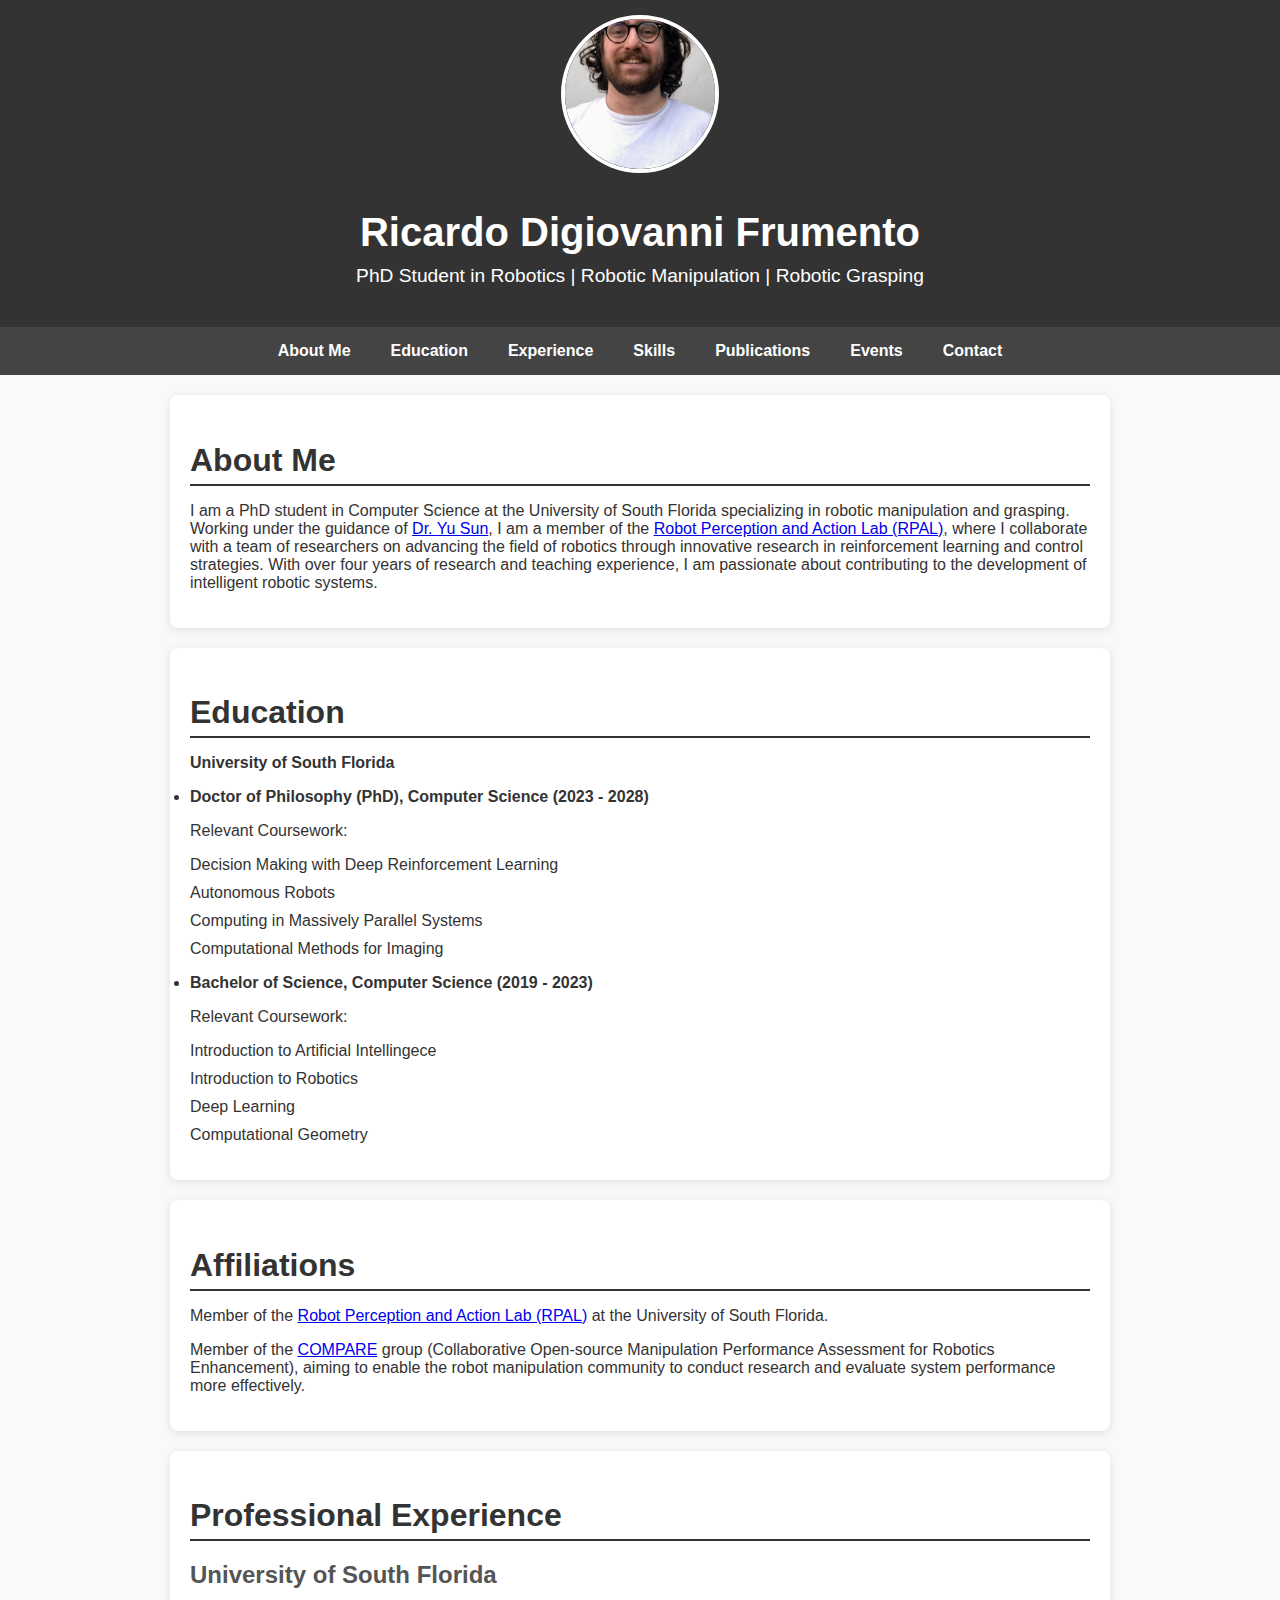
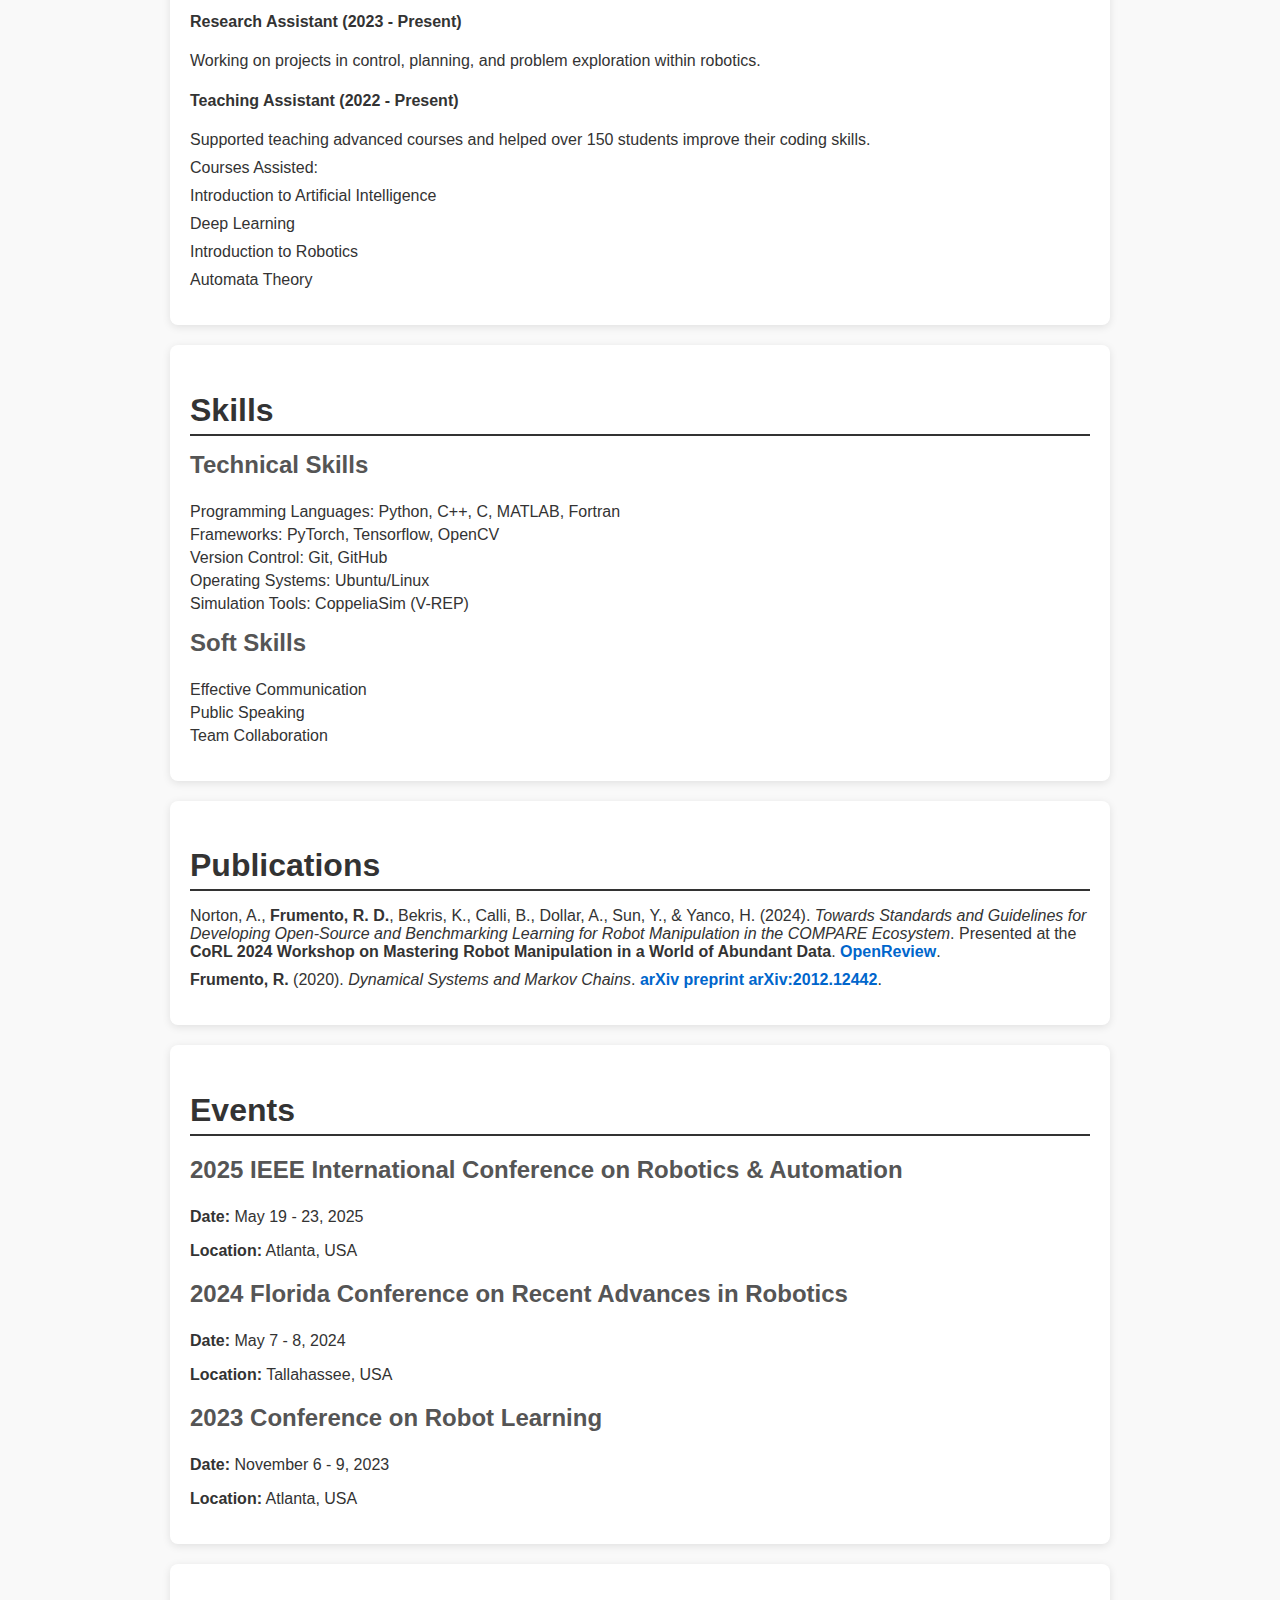
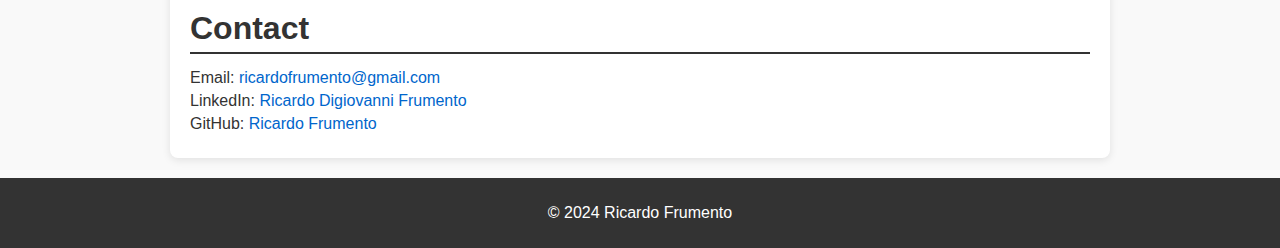
==== index.html @ fdd91072 "Update index.html" ====
<!DOCTYPE html>
<html lang="en">
<head>
    <meta charset="UTF-8">
    <meta name="viewport" content="width=device-width, initial-scale=1.0">
    <meta name="description" content="Ricardo Frumento - Robotics Researcher specializing in robotic manipulation and grasping">
    <meta name="keywords" content="Robotic Manipulation, Robotic Grasping, Reinforcement Learning, Robotics Research, Ricardo Frumento">
    <title>Ricardo Frumento</title>
    <link rel="stylesheet" href="styles.css">
</head>
<body>
    <header>
        <img src="headshot.jpeg" alt="Ricardo Frumento" class="headshot">
        <h1>Ricardo Digiovanni Frumento</h1>
        <p>PhD Student in Robotics | Robotic Manipulation | Robotic Grasping</p>
    </header>

    <nav>
        <ul>
            <li><a href="#bio">About Me</a></li>
            <li><a href="#education">Education</a></li>
            <li><a href="#experience">Experience</a></li>
            <li><a href="#skills">Skills</a></li>
            <li><a href="#publications">Publications</a></li>
            <li><a href="#events">Events</a></li>
            <li><a href="#contact">Contact</a></li>
        </ul>
    </nav>

    <section id="bio">
        <h2>About Me</h2>
        <p>
            I am a PhD student in Computer Science at the University of South Florida specializing in robotic manipulation and grasping. Working under the guidance of <a href="https://www.cse.usf.edu/~yusun/" target="_blank">Dr. Yu Sun</a>, I am a member of the <a href="https://rpal.cse.usf.edu/" target="_blank">Robot Perception and Action Lab (RPAL)</a>, where I collaborate with a team of researchers on advancing the field of robotics through innovative research in reinforcement learning and control strategies. With over four years of research and teaching experience, I am passionate about contributing to the development of intelligent robotic systems.
        </p>
    </section>

    <section id="education">
        <h2>Education</h2>
        <p><strong>University of South Florida</strong></p>
        
        <li><strong>Doctor of Philosophy (PhD), Computer Science (2023 - 2028)</strong></li>
        <p>Relevant Coursework:</p>
        <ul>
            <li>Decision Making with Deep Reinforcement Learning</li>
            <li>Autonomous Robots</li>
            <li>Computing in Massively Parallel Systems</li>
            <li>Computational Methods for Imaging</li>
        </ul>
        
        <li><strong>Bachelor of Science, Computer Science (2019 - 2023)</strong></li>
        <p>Relevant Coursework:</p>
        <ul>
            <li>Introduction to Artificial Intellingece</li>
            <li>Introduction to Robotics</li>
            <li>Deep Learning</li>
            <li>Computational Geometry</li>
        </ul>
    </section>
    
    <section id="affiliations">
        <h2>Affiliations</h2>
        <p>Member of the <a href="https://rpal.cse.usf.edu/" target="_blank">Robot Perception and Action Lab (RPAL)</a> at the University of South Florida.</p>
        <p>Member of the <a href="https://www.robot-manipulation.org/" target="_blank">COMPARE</a> group (Collaborative Open-source Manipulation Performance Assessment for Robotics Enhancement), aiming to enable the robot manipulation community to conduct research and evaluate system performance more effectively.</p>
    </section>

    <section id="experience">
        <h2>Professional Experience</h2>
        <h3>University of South Florida</h3>
    
        <h4>Research Assistant (2023 - Present)</h4>
        <ul>
            <li>Working on projects in control, planning, and problem exploration within robotics.</li>
        </ul>
    
        <h4>Teaching Assistant (2022 - Present)</h4>
        <ul>
            <li>Supported teaching advanced courses and helped over 150 students improve their coding skills.</li>
            <li>Courses Assisted:</li>
            <ul>
                <li>Introduction to Artificial Intelligence</li>
                <li>Deep Learning</li>
                <li>Introduction to Robotics</li>
                <li>Automata Theory</li>
            </ul>
        </ul>
    </section>


    <section id="skills">
        <h2>Skills</h2>
        <h3>Technical Skills</h3>
        <ul>
            <li>Programming Languages: Python, C++, C, MATLAB, Fortran</li>
            <li>Frameworks: PyTorch, Tensorflow, OpenCV</li>
            <li>Version Control: Git, GitHub</li>
            <li>Operating Systems: Ubuntu/Linux</li>
            <li>Simulation Tools: CoppeliaSim (V-REP)</li>
            <!-- You can add more skills here -->
        </ul>
        <h3>Soft Skills</h3>
        <ul>
            <li>Effective Communication</li>
            <li>Public Speaking</li>
            <li>Team Collaboration</li>
            <!-- You can add more soft skills here -->
        </ul>
    </section>

    <section id="publications">
        <h2>Publications</h2>
        <ul>
            <li>
                Norton, A., <strong>Frumento, R. D.</strong>, Bekris, K., Calli, B., Dollar, A., Sun, Y., & Yanco, H. (2024). <em>Towards Standards and Guidelines for Developing Open-Source and Benchmarking Learning for Robot Manipulation in the COMPARE Ecosystem</em>. Presented at the <strong>CoRL 2024 Workshop on Mastering Robot Manipulation in a World of Abundant Data</strong>. <a href="https://openreview.net/forum?id=eDRxok2gvr" target="_blank">OpenReview</a>.
            </li>
            <li>
                <strong>Frumento, R.</strong> (2020). <em>Dynamical Systems and Markov Chains</em>. <a href="https://arxiv.org/abs/2012.12442" target="_blank">arXiv preprint arXiv:2012.12442</a>.
            </li>
        </ul>
    </section>


    <section id="events">
        <h2>Events</h2>
        <div class="event">
            <h3>2025 IEEE International Conference on Robotics & Automation</h3>
            <p><strong>Date:</strong> May 19 - 23, 2025</p>
            <p><strong>Location:</strong> Atlanta, USA</p>
            <!-- Optional: Add a brief description or your involvement in the conference -->
            <!-- Optional: Include a link to the conference website if available -->
        </div>
        <div class="event">
            <h3>2024 Florida Conference on Recent Advances in Robotics</h3>
            <p><strong>Date:</strong> May 7 - 8, 2024</p>
            <p><strong>Location:</strong> Tallahassee, USA</p>
            <!-- Optional: Add a brief description or your involvement in the conference -->
            <!-- Optional: Include a link to the conference website if available -->
        </div>
        <div class="event">
            <h3>2023 Conference on Robot Learning</h3>
            <p><strong>Date:</strong> November 6 - 9, 2023</p>
            <p><strong>Location:</strong> Atlanta, USA</p>
            <!-- Optional: Add a brief description or your involvement in the conference -->
            <!-- Optional: Include a link to the conference website if available -->
        </div>
    </section>

    <section id="contact">
        <h2>Contact</h2>
        <p>Email: <a href="mailto:ricardofrumento@gmail.com">ricardofrumento@gmail.com</a></p>
        <p>LinkedIn: <a href="https://www.linkedin.com/in/ricardo-digiovanni-frumento-072673108">Ricardo Digiovanni Frumento</a></p>
        <p>GitHub: <a href="https://github.com/RicardoFrumento">Ricardo Frumento</a></p>
    </section>

    <footer>
        <p>&copy; 2024 Ricardo Frumento</p>
    </footer>
</body>
</html>
---- styles.css ----
/* General styles */
body {
    font-family: 'Arial', sans-serif;
    color: #333;
    margin: 0;
    padding: 0;
    background-color: #f9f9f9;
}

/* Header styles */
header {
    background-color: #333;
    color: white;
    text-align: center;
    padding: 30px 0;
    position: relative;
}

header .headshot {
    width: 150px;
    height: 150px;
    border-radius: 50%;
    object-fit: cover;
    border: 4px solid white;
    position: absolute;
    top: 15px;
    left: 50%;
    transform: translateX(-50%);
}

header h1 {
    font-size: 2.5em;
    margin: 0;
    padding-top: 180px; /* Adjusted to accommodate the headshot */
}

header p {
    font-size: 1.2em;
    margin: 10px 0;
}

/* Navigation menu styles */
nav {
    background-color: #444;
}

nav ul {
    list-style-type: none;
    margin: 0;
    padding: 0;
    display: flex;
    justify-content: center;
    flex-wrap: wrap;
}

nav ul li {
    margin: 0;
}

nav ul li a {
    display: block;
    padding: 15px 20px;
    color: white;
    text-decoration: none;
    font-weight: bold;
}

nav ul li a:hover {
    background-color: #555;
}

/* Section styles */
section {
    max-width: 900px;
    margin: 20px auto;
    padding: 20px;
    background-color: white;
    border-radius: 8px;
    box-shadow: 0 2px 8px rgba(0,0,0,0.1);
}

section h2 {
    font-size: 2em;
    color: #333;
    border-bottom: 2px solid #333;
    padding-bottom: 5px;
    margin-bottom: 15px;
}

section h3 {
    font-size: 1.5em;
    color: #555;
    margin-top: 20px;
}

ul {
    list-style-type: none;
    padding-left: 0;
}

ul li {
    margin-bottom: 10px;
}

ul li a {
    text-decoration: none;
    color: #0066cc;
    font-weight: bold;
}

ul li a:hover {
    text-decoration: underline;
}

/* Skills section styles */
#skills h3 {
    margin-top: 0;
}

#skills ul li {
    margin-bottom: 5px;
}

/* Contact section styles */
#contact p {
    margin: 5px 0;
}

#contact a {
    color: #0066cc;
    text-decoration: none;
}

#contact a:hover {
    text-decoration: underline;
}

/* Footer styles */
footer {
    text-align: center;
    padding: 10px 0;
    background-color: #333;
    color: white;
}

/* Responsive adjustments */
@media screen and (max-width: 600px) {
    nav ul {
        flex-direction: column;
    }

    header .headshot {
        width: 100px;
        height: 100px;
        top: 10px;
    }

    header h1 {
        font-size: 2em;
        padding-top: 130px;
    }

    header p {
        font-size: 1em;
    }
}
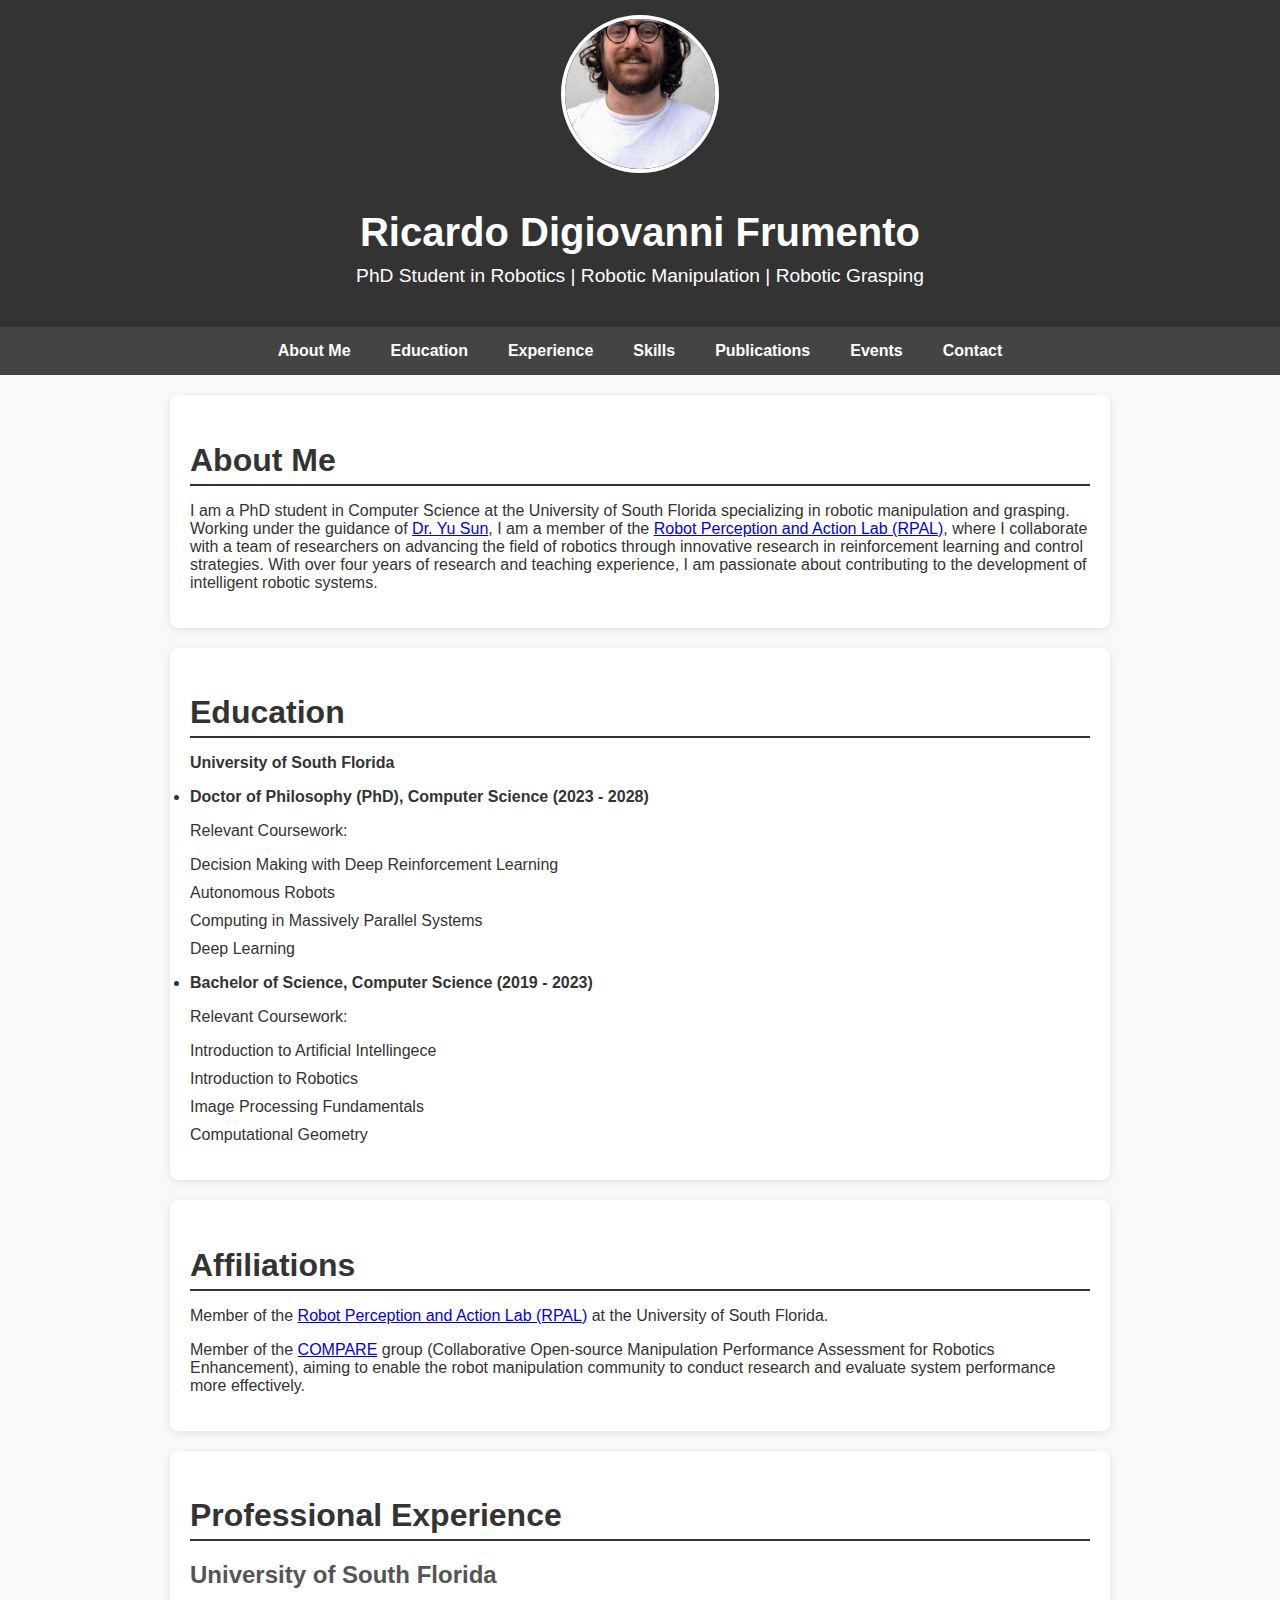
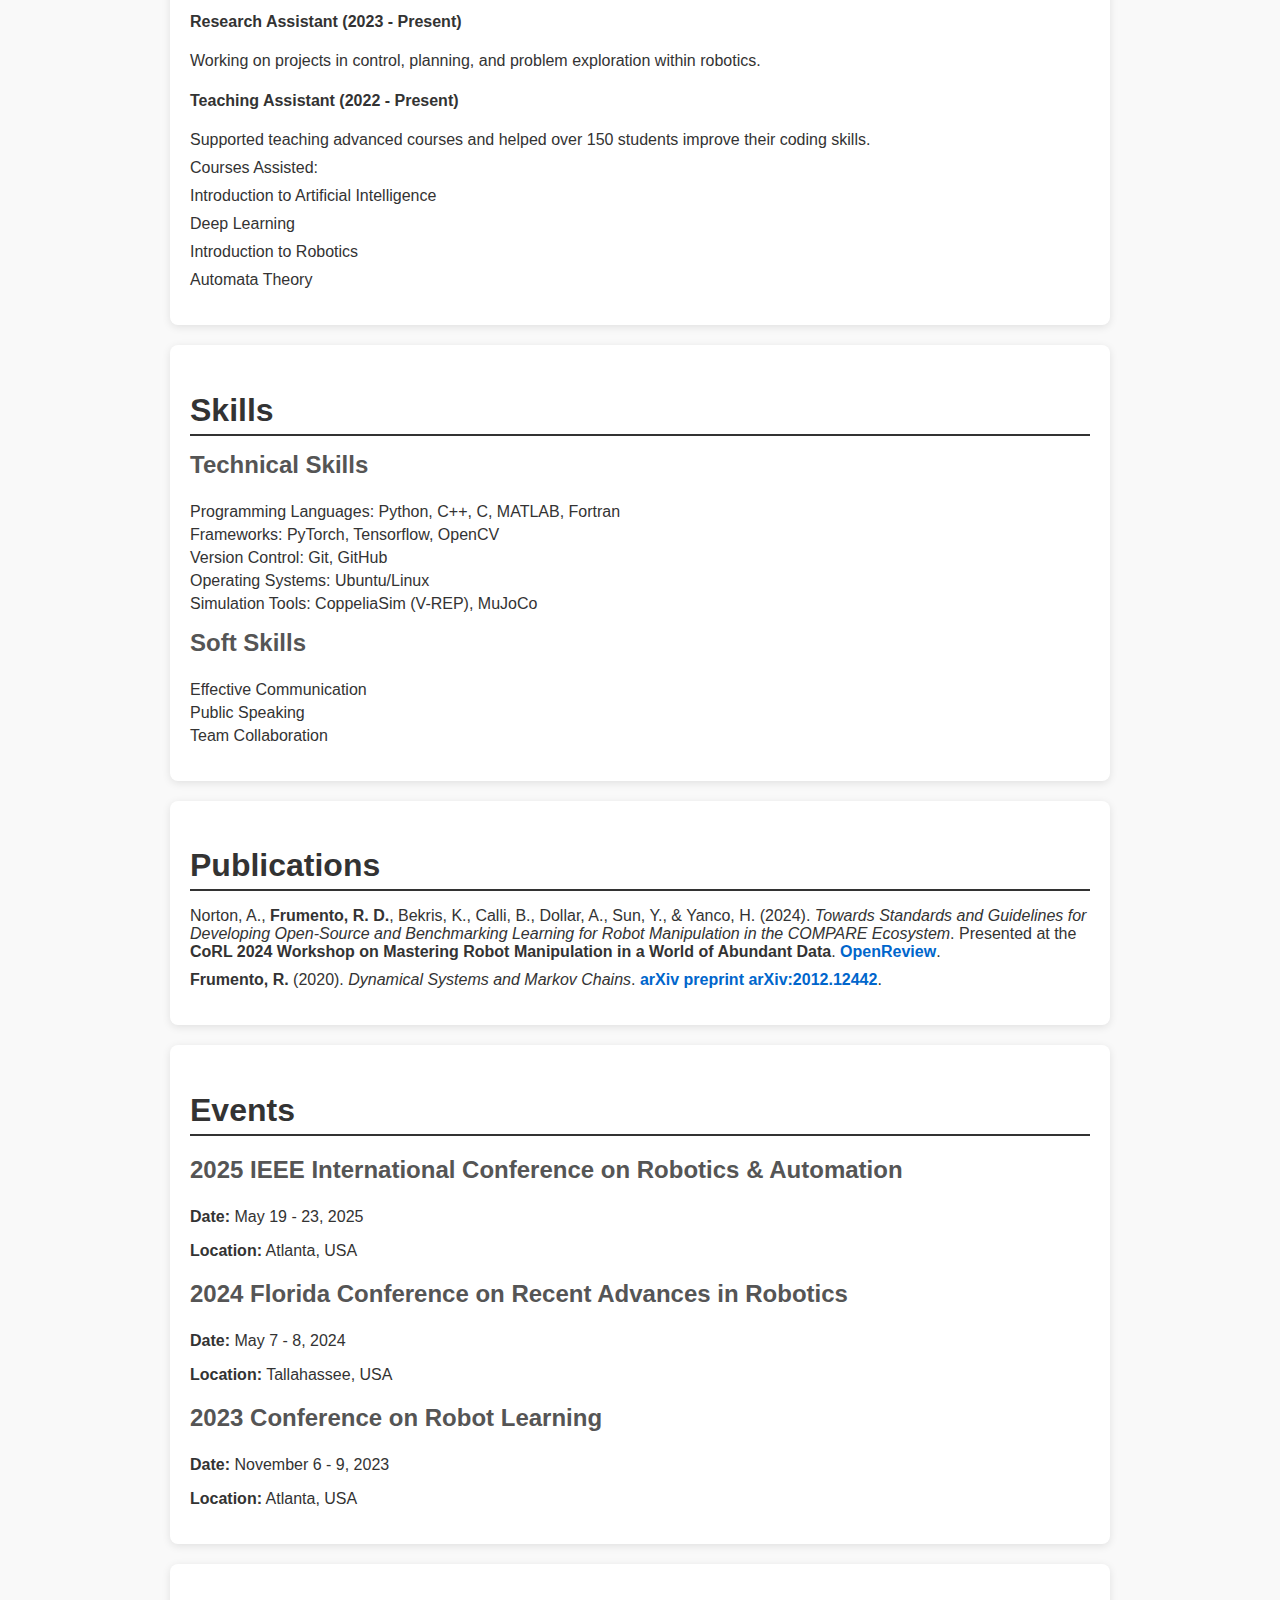
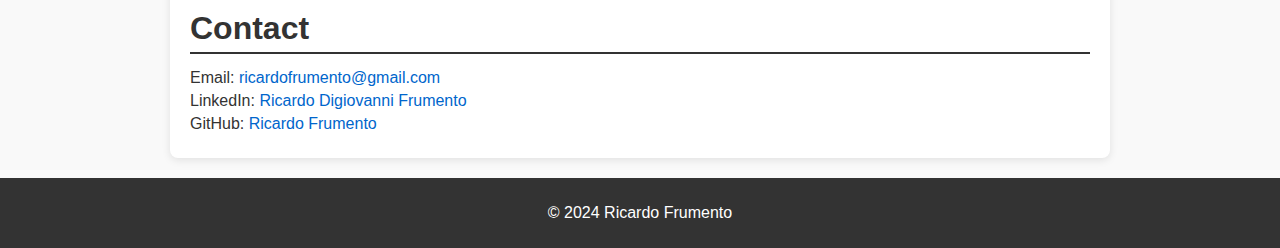
==== commit d4ca68d9: "Update index.html" ====
--- a/index.html
+++ b/index.html
@@ -44,7 +44,7 @@
             <li>Decision Making with Deep Reinforcement Learning</li>
             <li>Autonomous Robots</li>
             <li>Computing in Massively Parallel Systems</li>
-            <li>Computational Methods for Imaging</li>
+            <li>Deep Learning</li>
         </ul>
         
         <li><strong>Bachelor of Science, Computer Science (2019 - 2023)</strong></li>
@@ -52,7 +52,7 @@
         <ul>
             <li>Introduction to Artificial Intellingece</li>
             <li>Introduction to Robotics</li>
-            <li>Deep Learning</li>
+            <li>Image Processing Fundamentals</li>
             <li>Computational Geometry</li>
         </ul>
     </section>
@@ -94,7 +94,7 @@
             <li>Frameworks: PyTorch, Tensorflow, OpenCV</li>
             <li>Version Control: Git, GitHub</li>
             <li>Operating Systems: Ubuntu/Linux</li>
-            <li>Simulation Tools: CoppeliaSim (V-REP)</li>
+            <li>Simulation Tools: CoppeliaSim (V-REP), MuJoCo</li>
             <!-- You can add more skills here -->
         </ul>
         <h3>Soft Skills</h3>
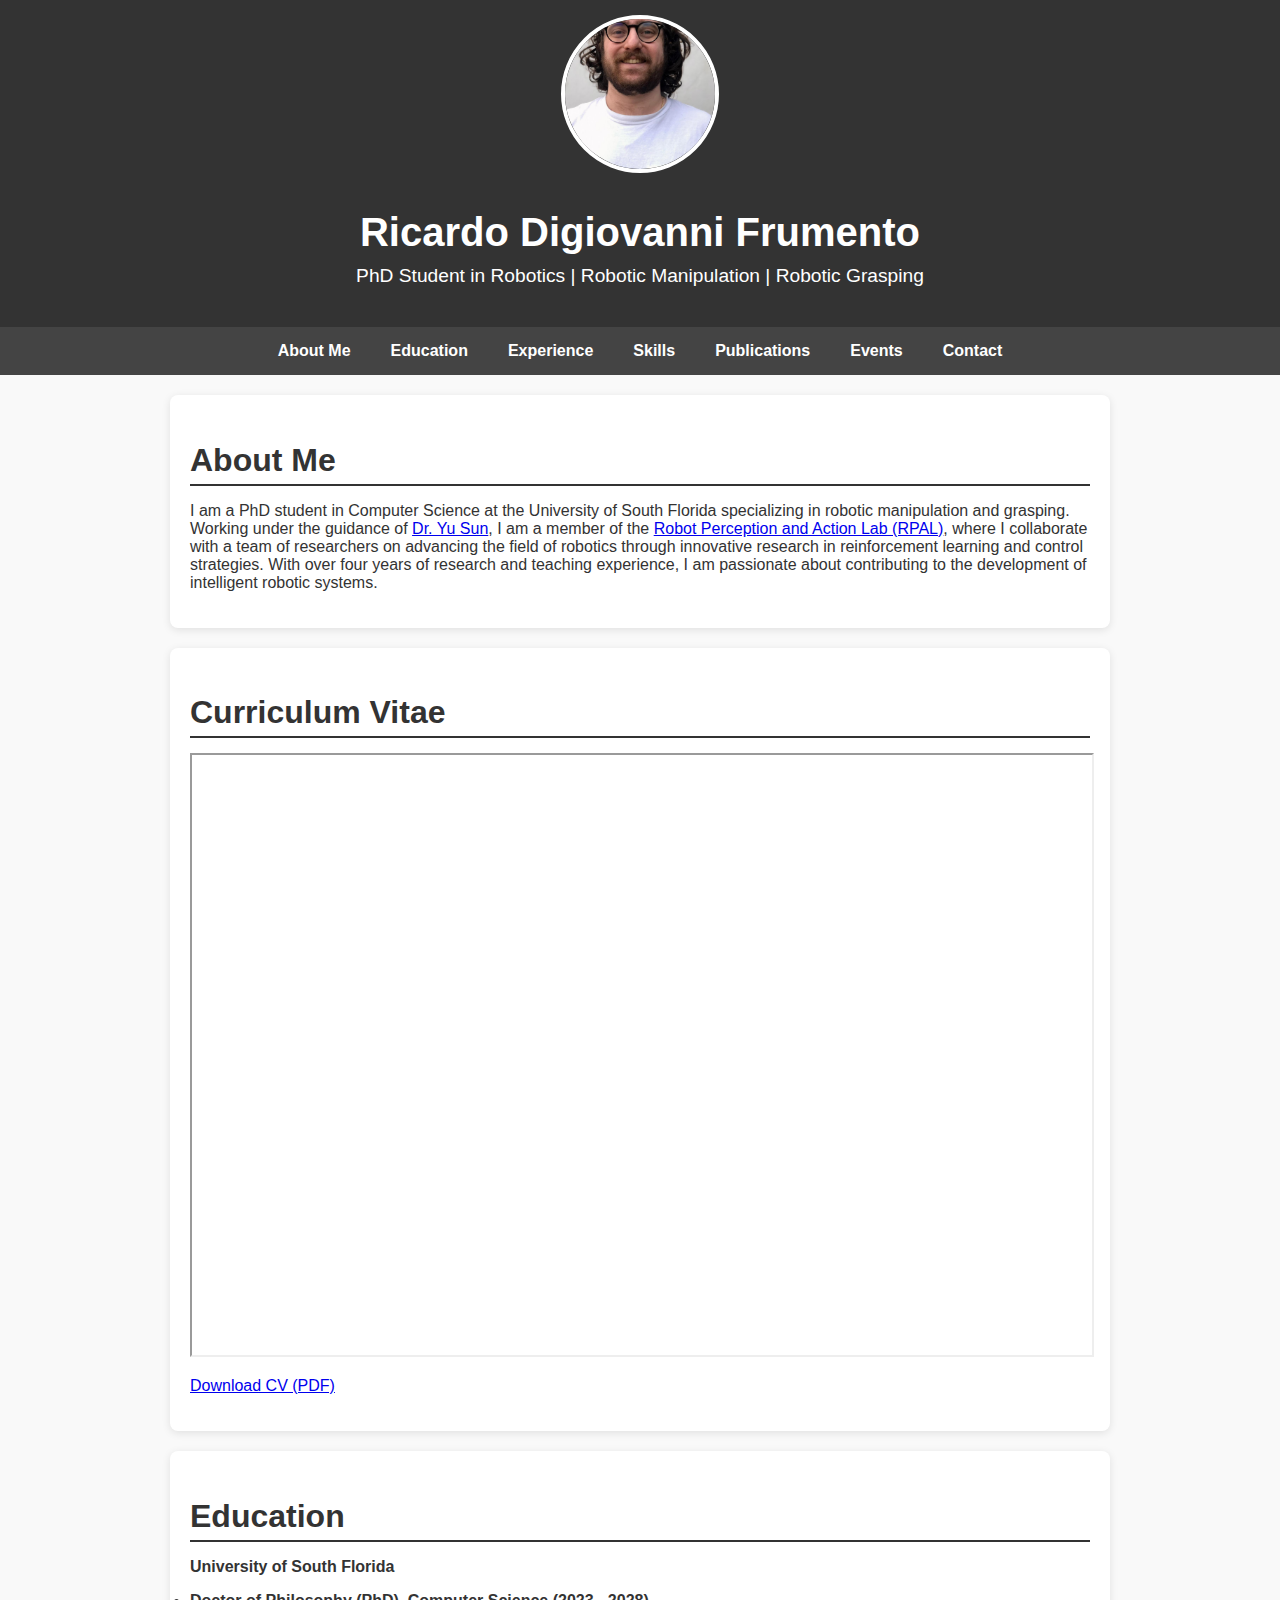
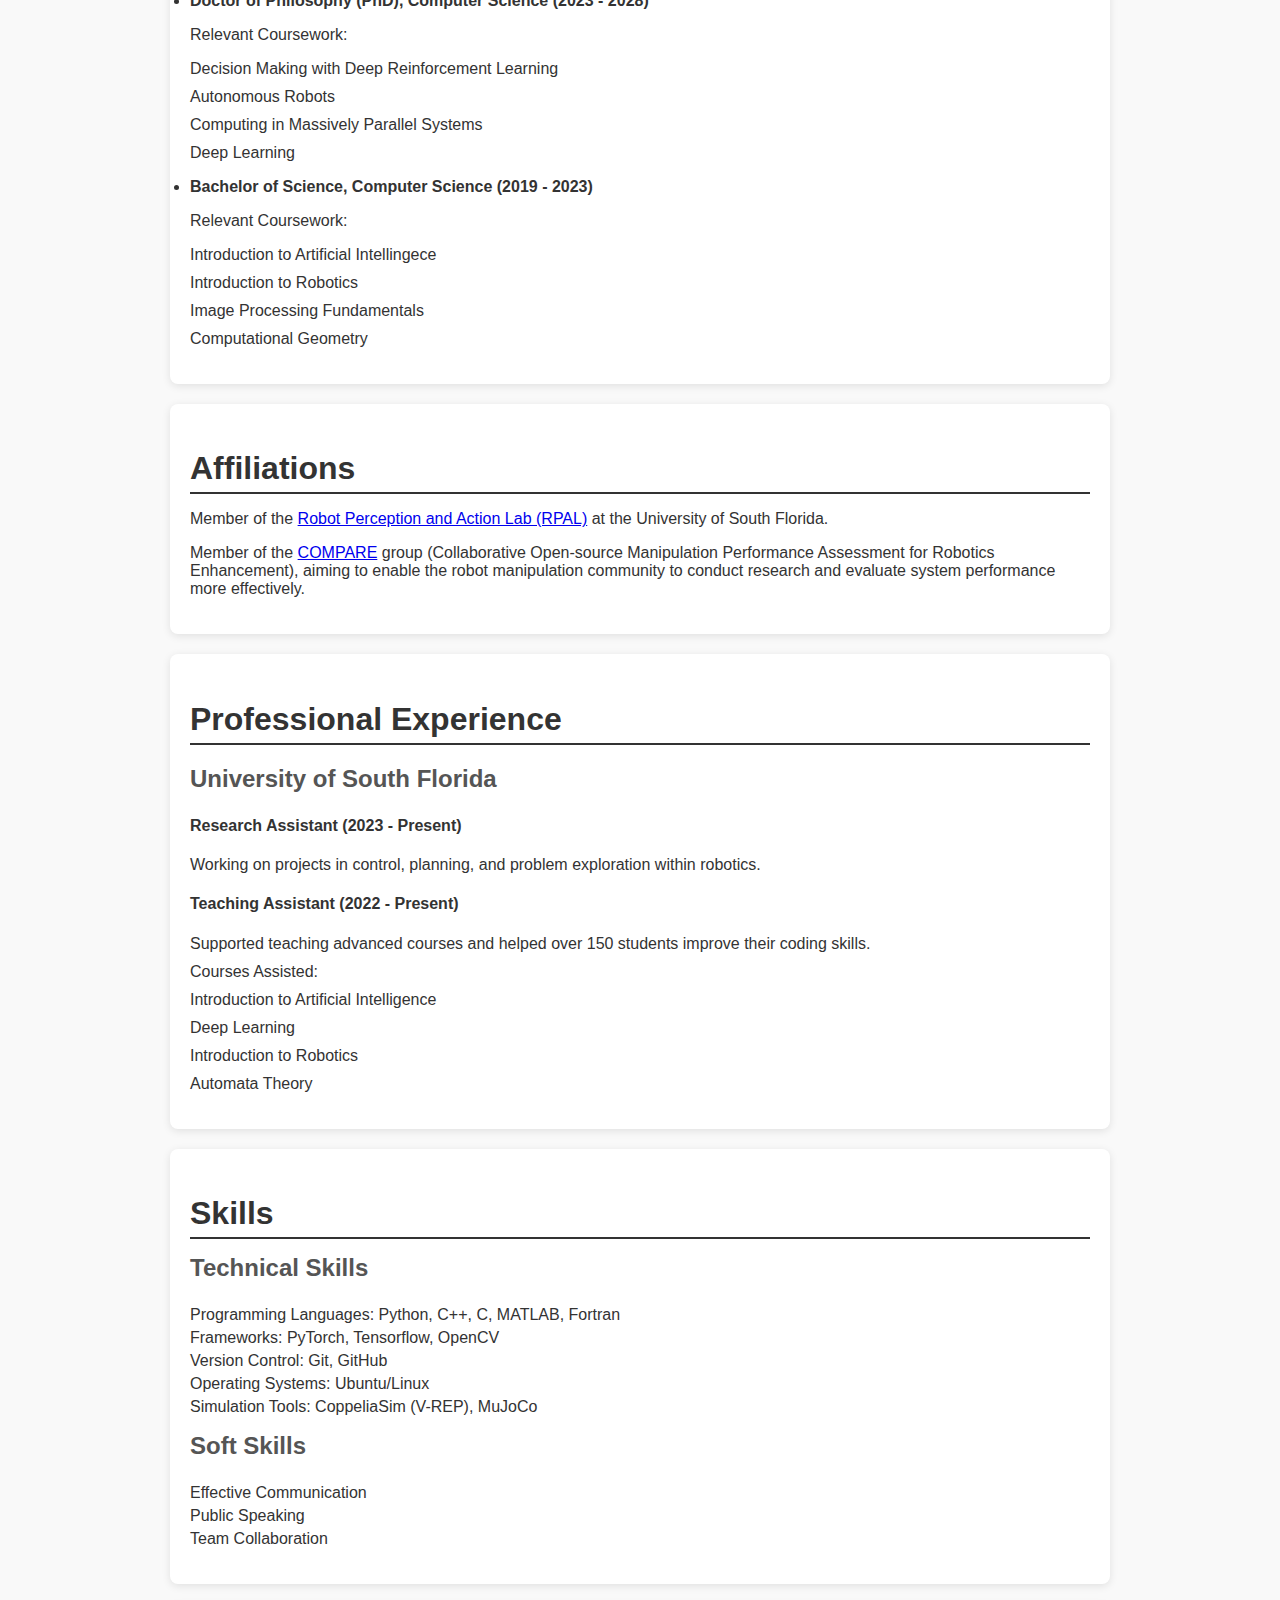
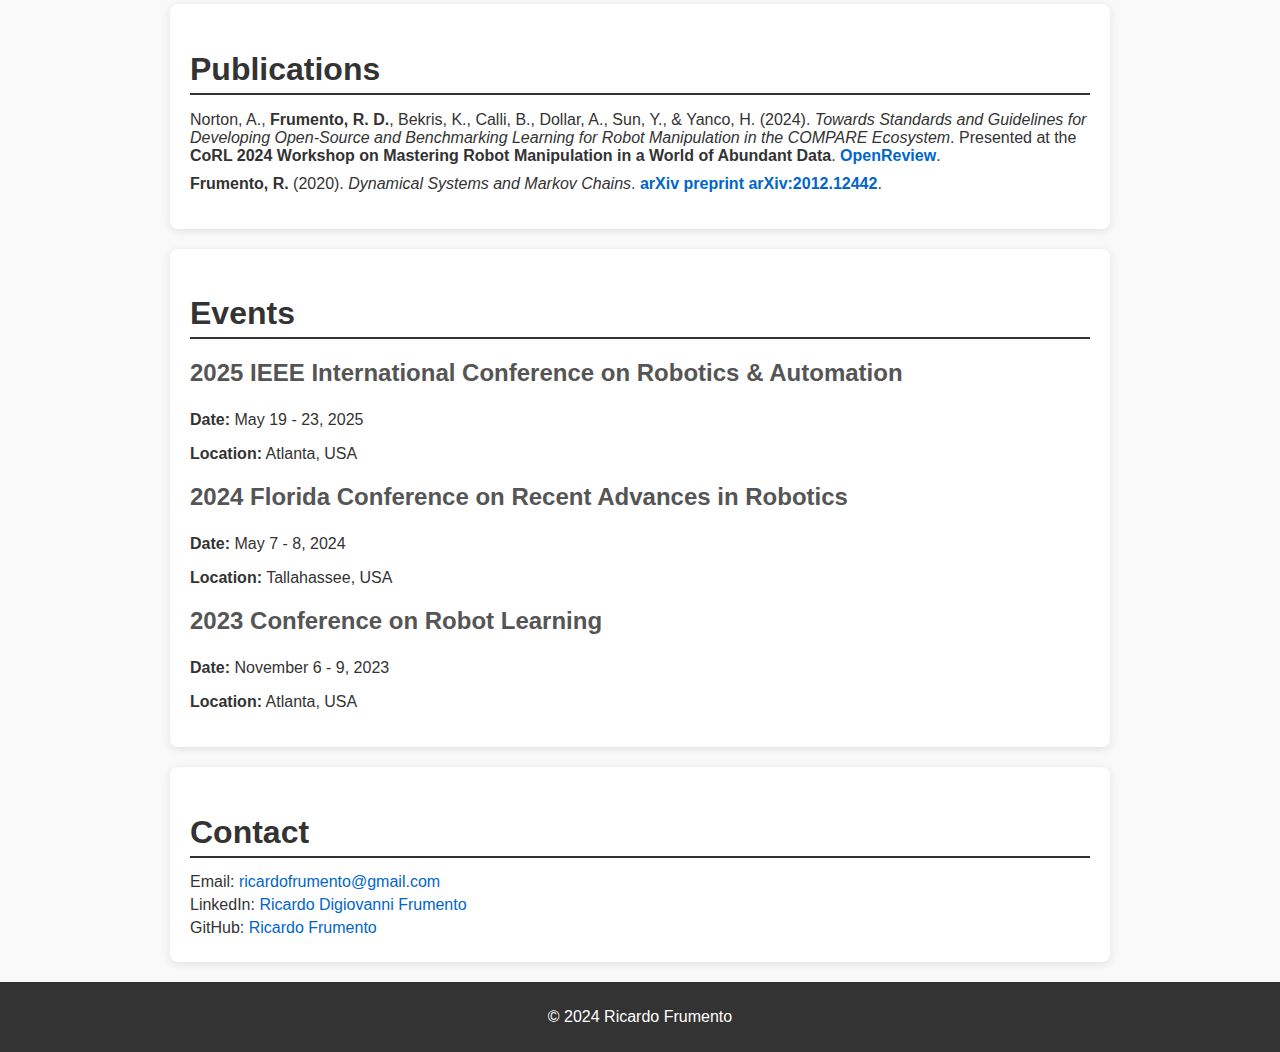
==== commit 98ecc98e: "Update index.html" ====
--- a/index.html
+++ b/index.html
@@ -31,6 +31,14 @@
         <h2>About Me</h2>
         <p>
             I am a PhD student in Computer Science at the University of South Florida specializing in robotic manipulation and grasping. Working under the guidance of <a href="https://www.cse.usf.edu/~yusun/" target="_blank">Dr. Yu Sun</a>, I am a member of the <a href="https://rpal.cse.usf.edu/" target="_blank">Robot Perception and Action Lab (RPAL)</a>, where I collaborate with a team of researchers on advancing the field of robotics through innovative research in reinforcement learning and control strategies. With over four years of research and teaching experience, I am passionate about contributing to the development of intelligent robotic systems.
+        </p>
+    </section>
+
+    <section id="cv">
+        <h2>Curriculum Vitae</h2>
+        <iframe src="resume.pdf" width="100%" height="600px"></iframe>
+        <p>
+            <a href="resume.pdf" download>Download CV (PDF)</a>
         </p>
     </section>
 
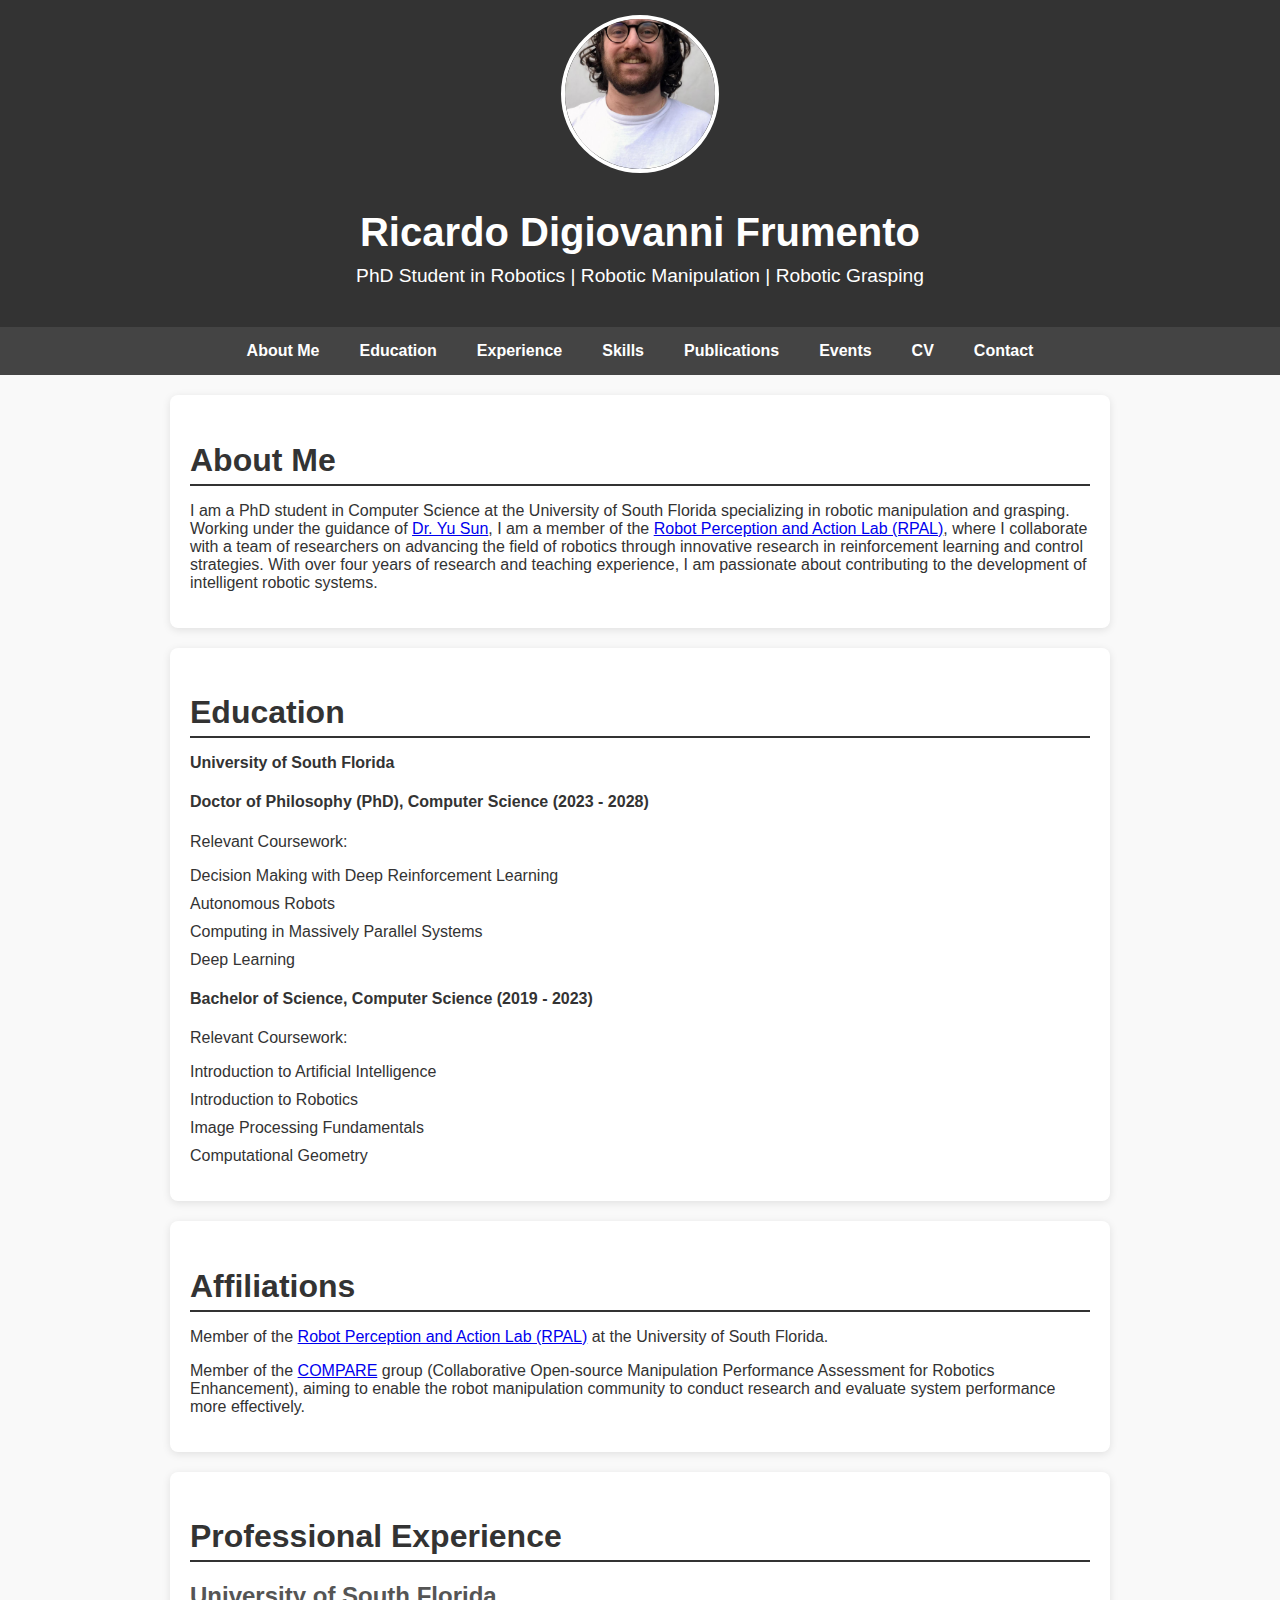
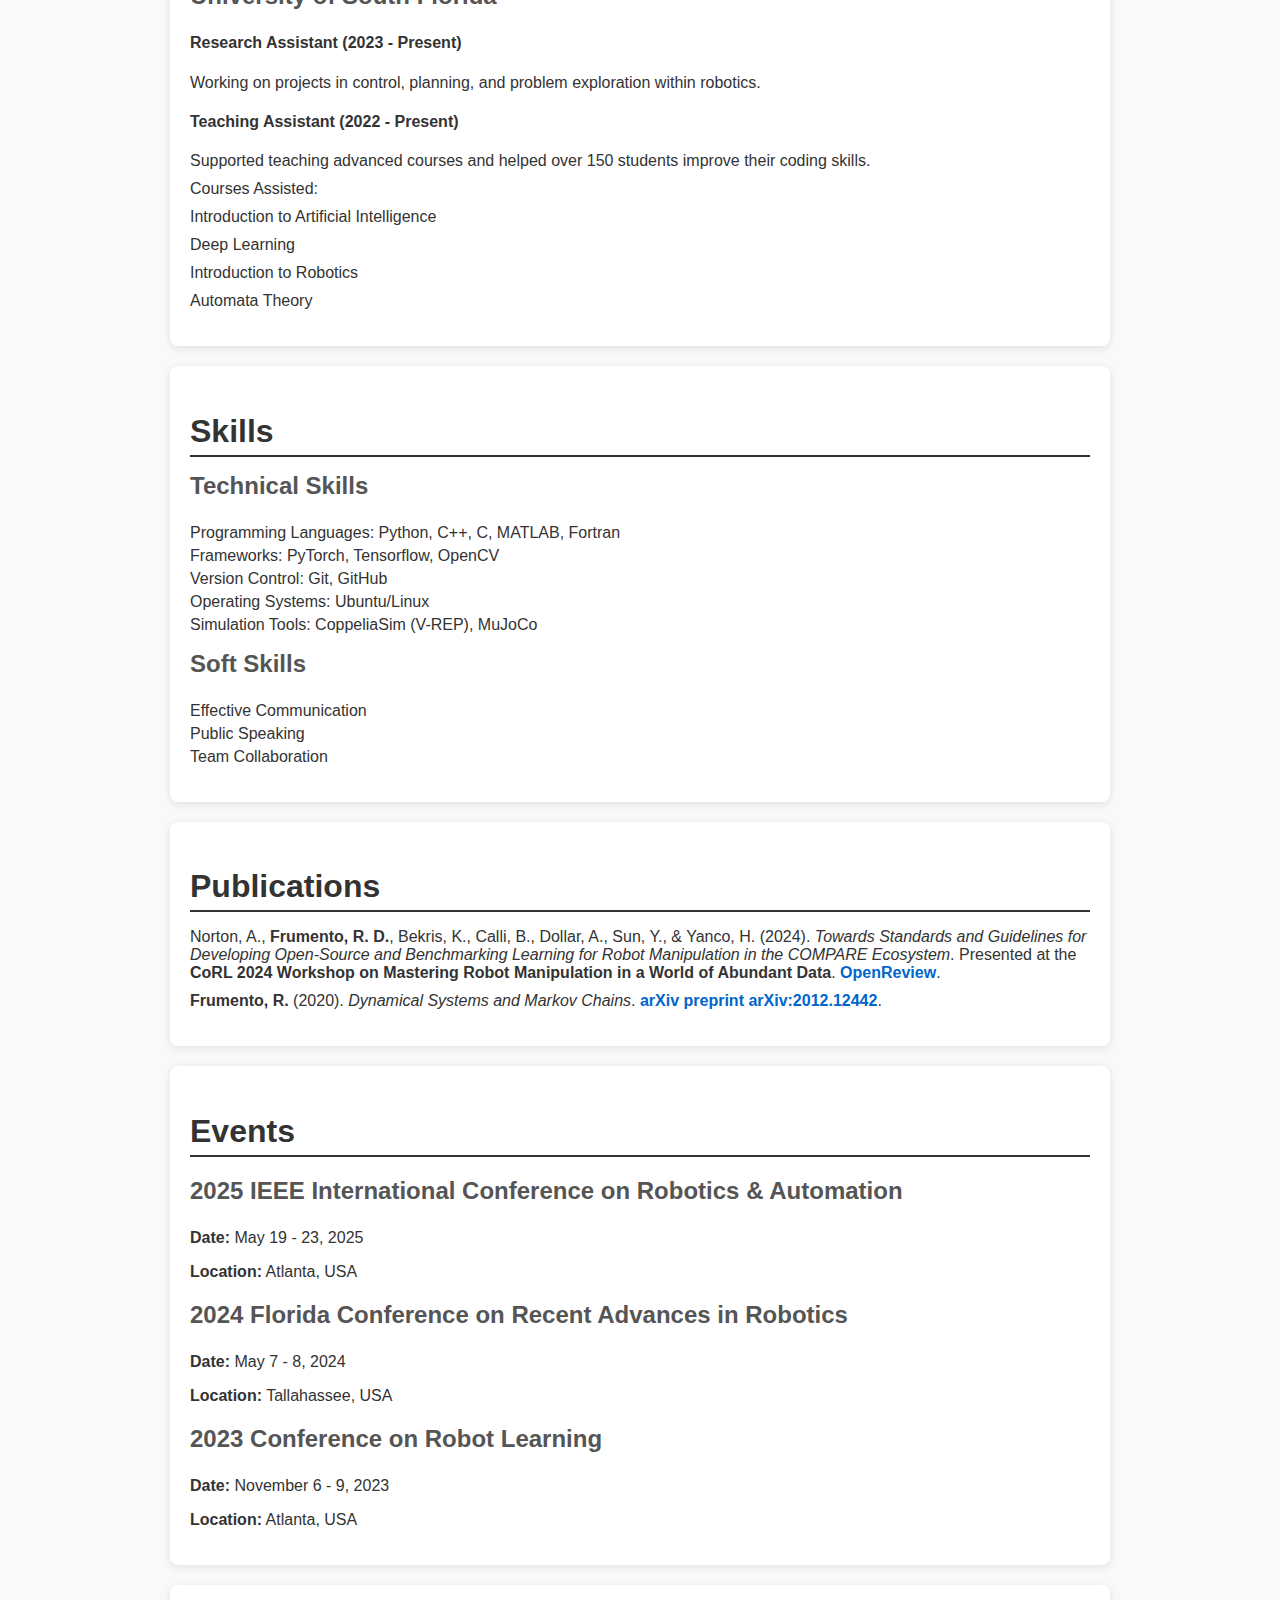
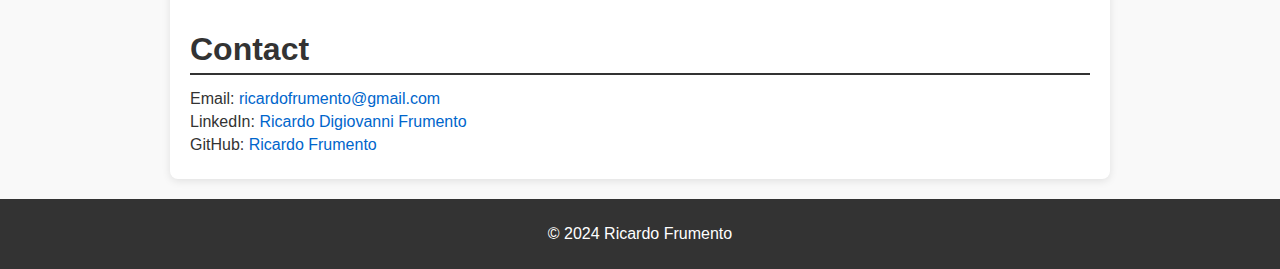
==== commit af3c7283: "Update index.html" ====
--- a/index.html
+++ b/index.html
@@ -23,6 +23,7 @@
             <li><a href="#skills">Skills</a></li>
             <li><a href="#publications">Publications</a></li>
             <li><a href="#events">Events</a></li>
+            <li><a href="cv.html">CV</a></li>
             <li><a href="#contact">Contact</a></li>
         </ul>
     </nav>
@@ -34,19 +35,10 @@
         </p>
     </section>
 
-    <section id="cv">
-        <h2>Curriculum Vitae</h2>
-        <iframe src="resume.pdf" width="100%" height="600px"></iframe>
-        <p>
-            <a href="resume.pdf" download>Download CV (PDF)</a>
-        </p>
-    </section>
-
     <section id="education">
         <h2>Education</h2>
         <p><strong>University of South Florida</strong></p>
-        
-        <li><strong>Doctor of Philosophy (PhD), Computer Science (2023 - 2028)</strong></li>
+        <h4>Doctor of Philosophy (PhD), Computer Science (2023 - 2028)</h4>
         <p>Relevant Coursework:</p>
         <ul>
             <li>Decision Making with Deep Reinforcement Learning</li>
@@ -54,17 +46,16 @@
             <li>Computing in Massively Parallel Systems</li>
             <li>Deep Learning</li>
         </ul>
-        
-        <li><strong>Bachelor of Science, Computer Science (2019 - 2023)</strong></li>
+        <h4>Bachelor of Science, Computer Science (2019 - 2023)</h4>
         <p>Relevant Coursework:</p>
         <ul>
-            <li>Introduction to Artificial Intellingece</li>
+            <li>Introduction to Artificial Intelligence</li>
             <li>Introduction to Robotics</li>
             <li>Image Processing Fundamentals</li>
             <li>Computational Geometry</li>
         </ul>
     </section>
-    
+
     <section id="affiliations">
         <h2>Affiliations</h2>
         <p>Member of the <a href="https://rpal.cse.usf.edu/" target="_blank">Robot Perception and Action Lab (RPAL)</a> at the University of South Florida.</p>
@@ -74,12 +65,10 @@
     <section id="experience">
         <h2>Professional Experience</h2>
         <h3>University of South Florida</h3>
-    
         <h4>Research Assistant (2023 - Present)</h4>
         <ul>
             <li>Working on projects in control, planning, and problem exploration within robotics.</li>
         </ul>
-    
         <h4>Teaching Assistant (2022 - Present)</h4>
         <ul>
             <li>Supported teaching advanced courses and helped over 150 students improve their coding skills.</li>
@@ -93,7 +82,6 @@
         </ul>
     </section>
 
-
     <section id="skills">
         <h2>Skills</h2>
         <h3>Technical Skills</h3>
@@ -103,14 +91,12 @@
             <li>Version Control: Git, GitHub</li>
             <li>Operating Systems: Ubuntu/Linux</li>
             <li>Simulation Tools: CoppeliaSim (V-REP), MuJoCo</li>
-            <!-- You can add more skills here -->
         </ul>
         <h3>Soft Skills</h3>
         <ul>
             <li>Effective Communication</li>
             <li>Public Speaking</li>
             <li>Team Collaboration</li>
-            <!-- You can add more soft skills here -->
         </ul>
     </section>
 
@@ -126,29 +112,22 @@
         </ul>
     </section>
 
-
     <section id="events">
         <h2>Events</h2>
         <div class="event">
             <h3>2025 IEEE International Conference on Robotics & Automation</h3>
             <p><strong>Date:</strong> May 19 - 23, 2025</p>
             <p><strong>Location:</strong> Atlanta, USA</p>
-            <!-- Optional: Add a brief description or your involvement in the conference -->
-            <!-- Optional: Include a link to the conference website if available -->
         </div>
         <div class="event">
             <h3>2024 Florida Conference on Recent Advances in Robotics</h3>
             <p><strong>Date:</strong> May 7 - 8, 2024</p>
             <p><strong>Location:</strong> Tallahassee, USA</p>
-            <!-- Optional: Add a brief description or your involvement in the conference -->
-            <!-- Optional: Include a link to the conference website if available -->
         </div>
         <div class="event">
             <h3>2023 Conference on Robot Learning</h3>
             <p><strong>Date:</strong> November 6 - 9, 2023</p>
             <p><strong>Location:</strong> Atlanta, USA</p>
-            <!-- Optional: Add a brief description or your involvement in the conference -->
-            <!-- Optional: Include a link to the conference website if available -->
         </div>
     </section>
 
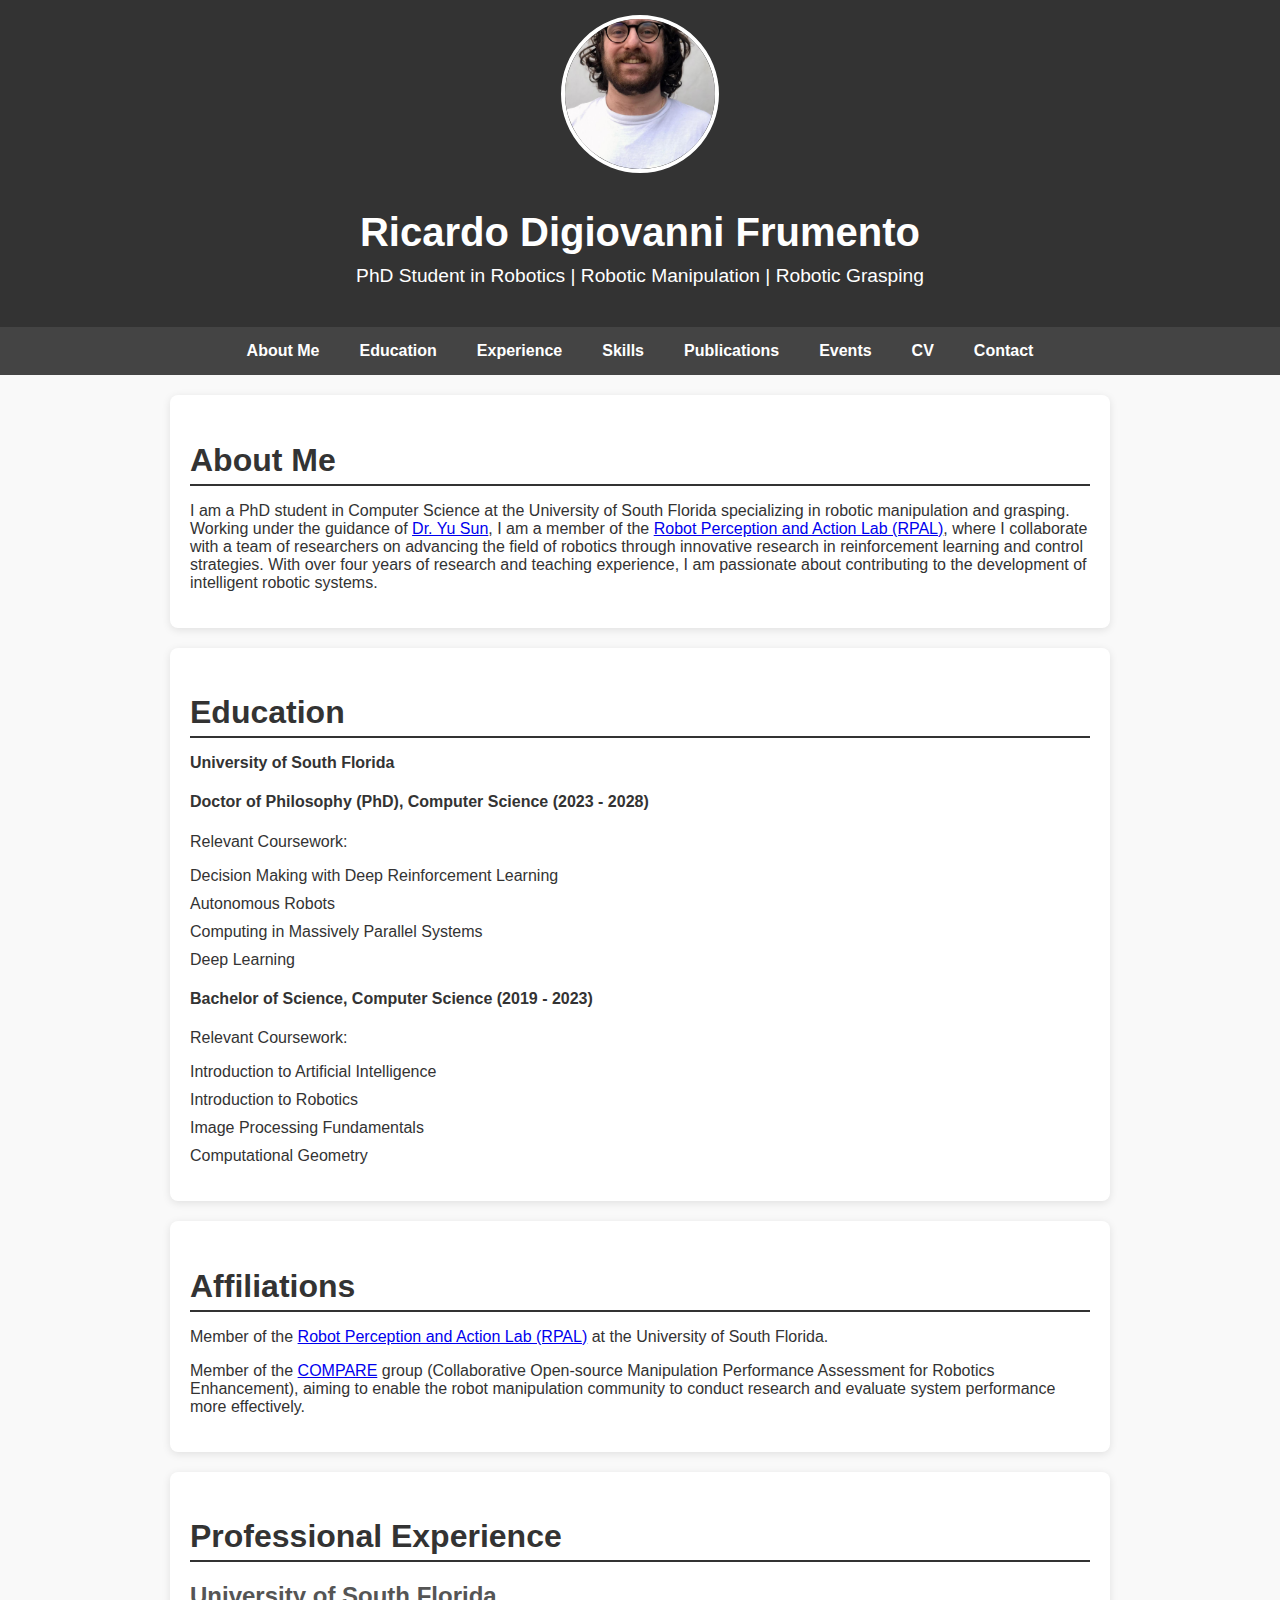
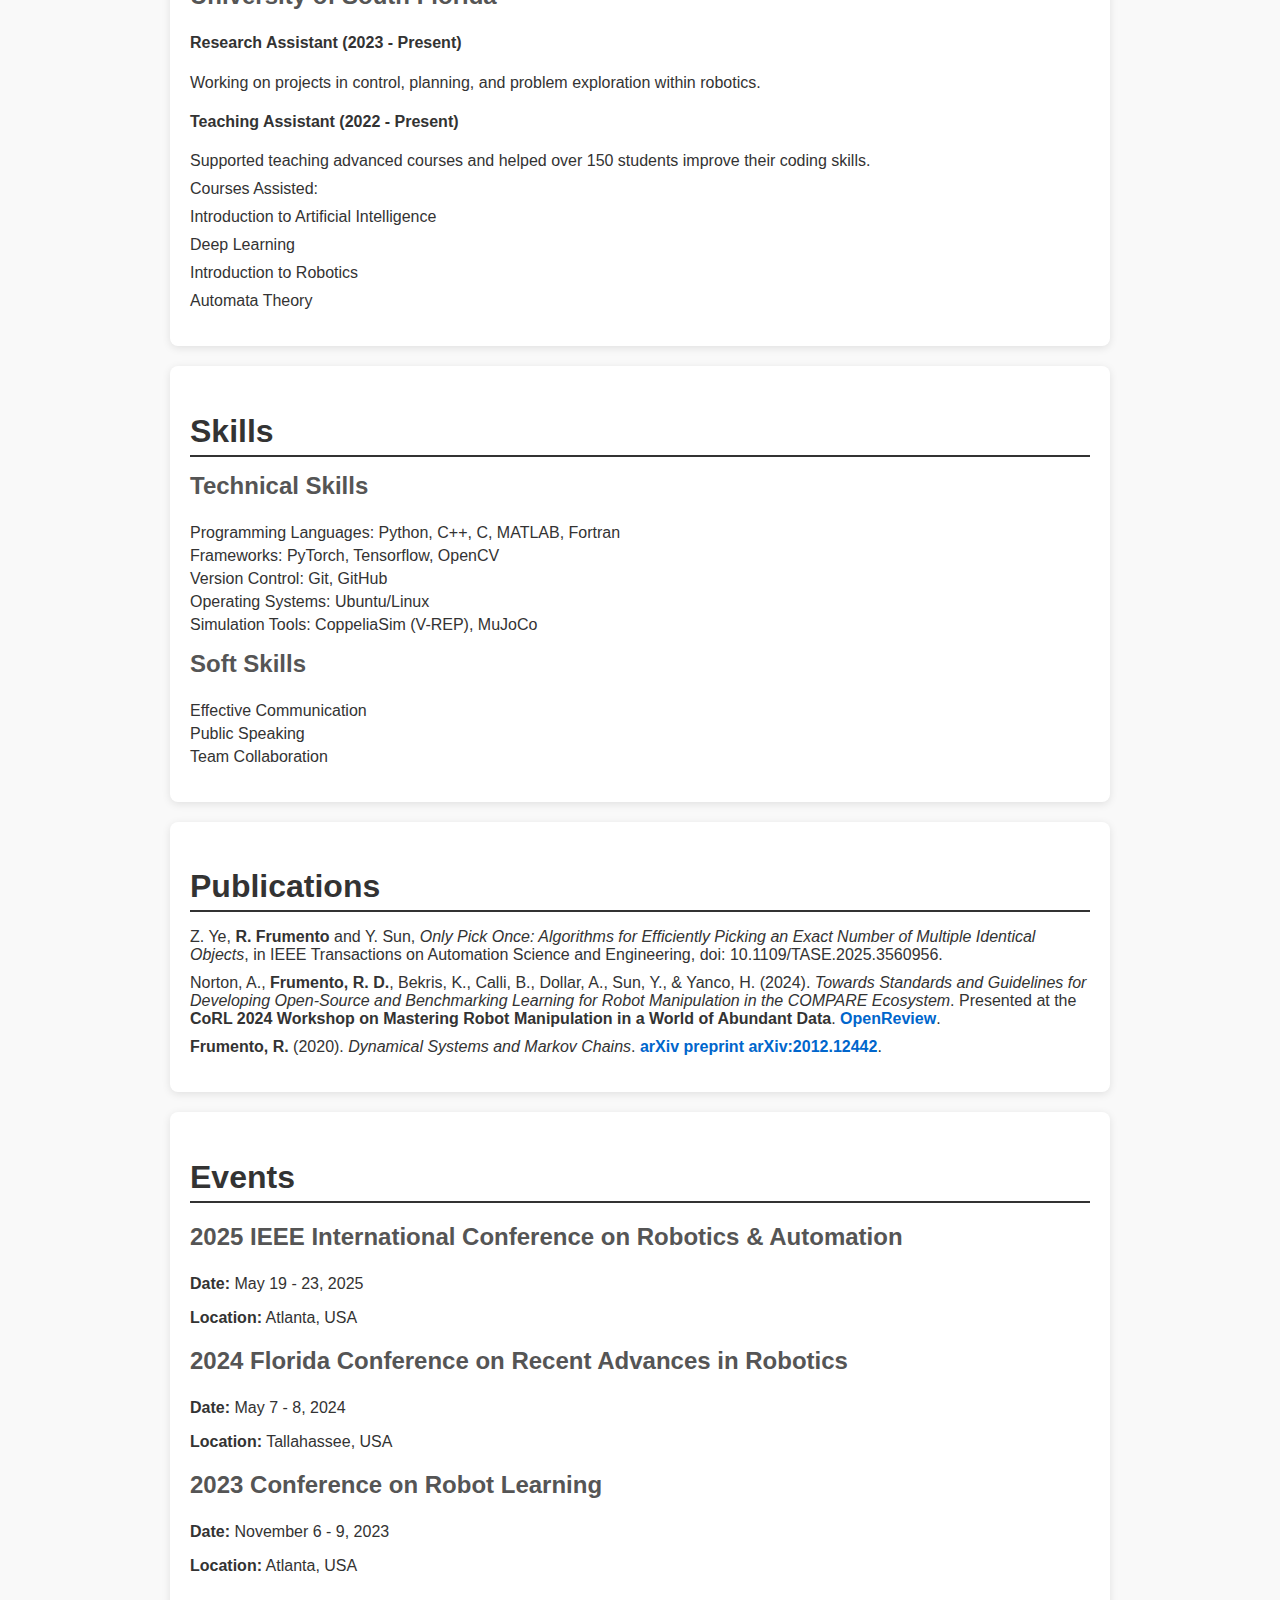
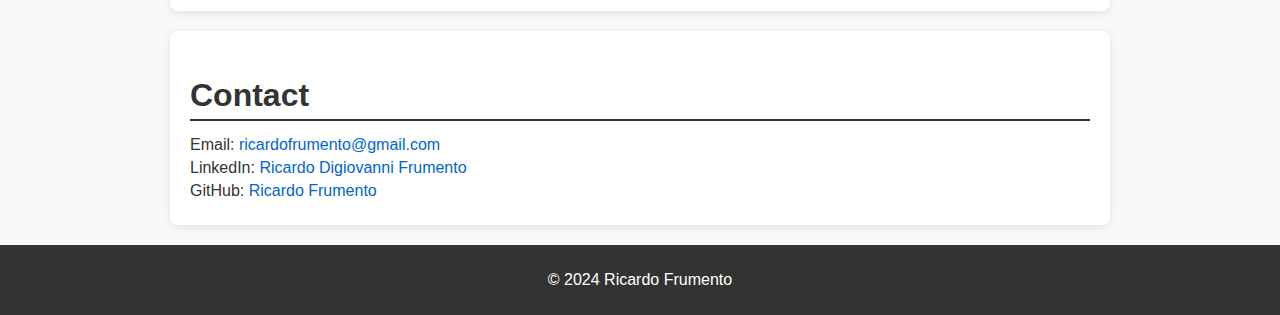
==== commit b0af807f: "Update index.html" ====
--- a/index.html
+++ b/index.html
@@ -104,6 +104,9 @@
         <h2>Publications</h2>
         <ul>
             <li>
+                Z. Ye, <strong>R. Frumento</strong> and Y. Sun, <em>Only Pick Once: Algorithms for Efficiently Picking an Exact Number of Multiple Identical Objects</em>, in IEEE Transactions on Automation Science and Engineering, doi: 10.1109/TASE.2025.3560956.
+            </li>
+            <li>
                 Norton, A., <strong>Frumento, R. D.</strong>, Bekris, K., Calli, B., Dollar, A., Sun, Y., & Yanco, H. (2024). <em>Towards Standards and Guidelines for Developing Open-Source and Benchmarking Learning for Robot Manipulation in the COMPARE Ecosystem</em>. Presented at the <strong>CoRL 2024 Workshop on Mastering Robot Manipulation in a World of Abundant Data</strong>. <a href="https://openreview.net/forum?id=eDRxok2gvr" target="_blank">OpenReview</a>.
             </li>
             <li>
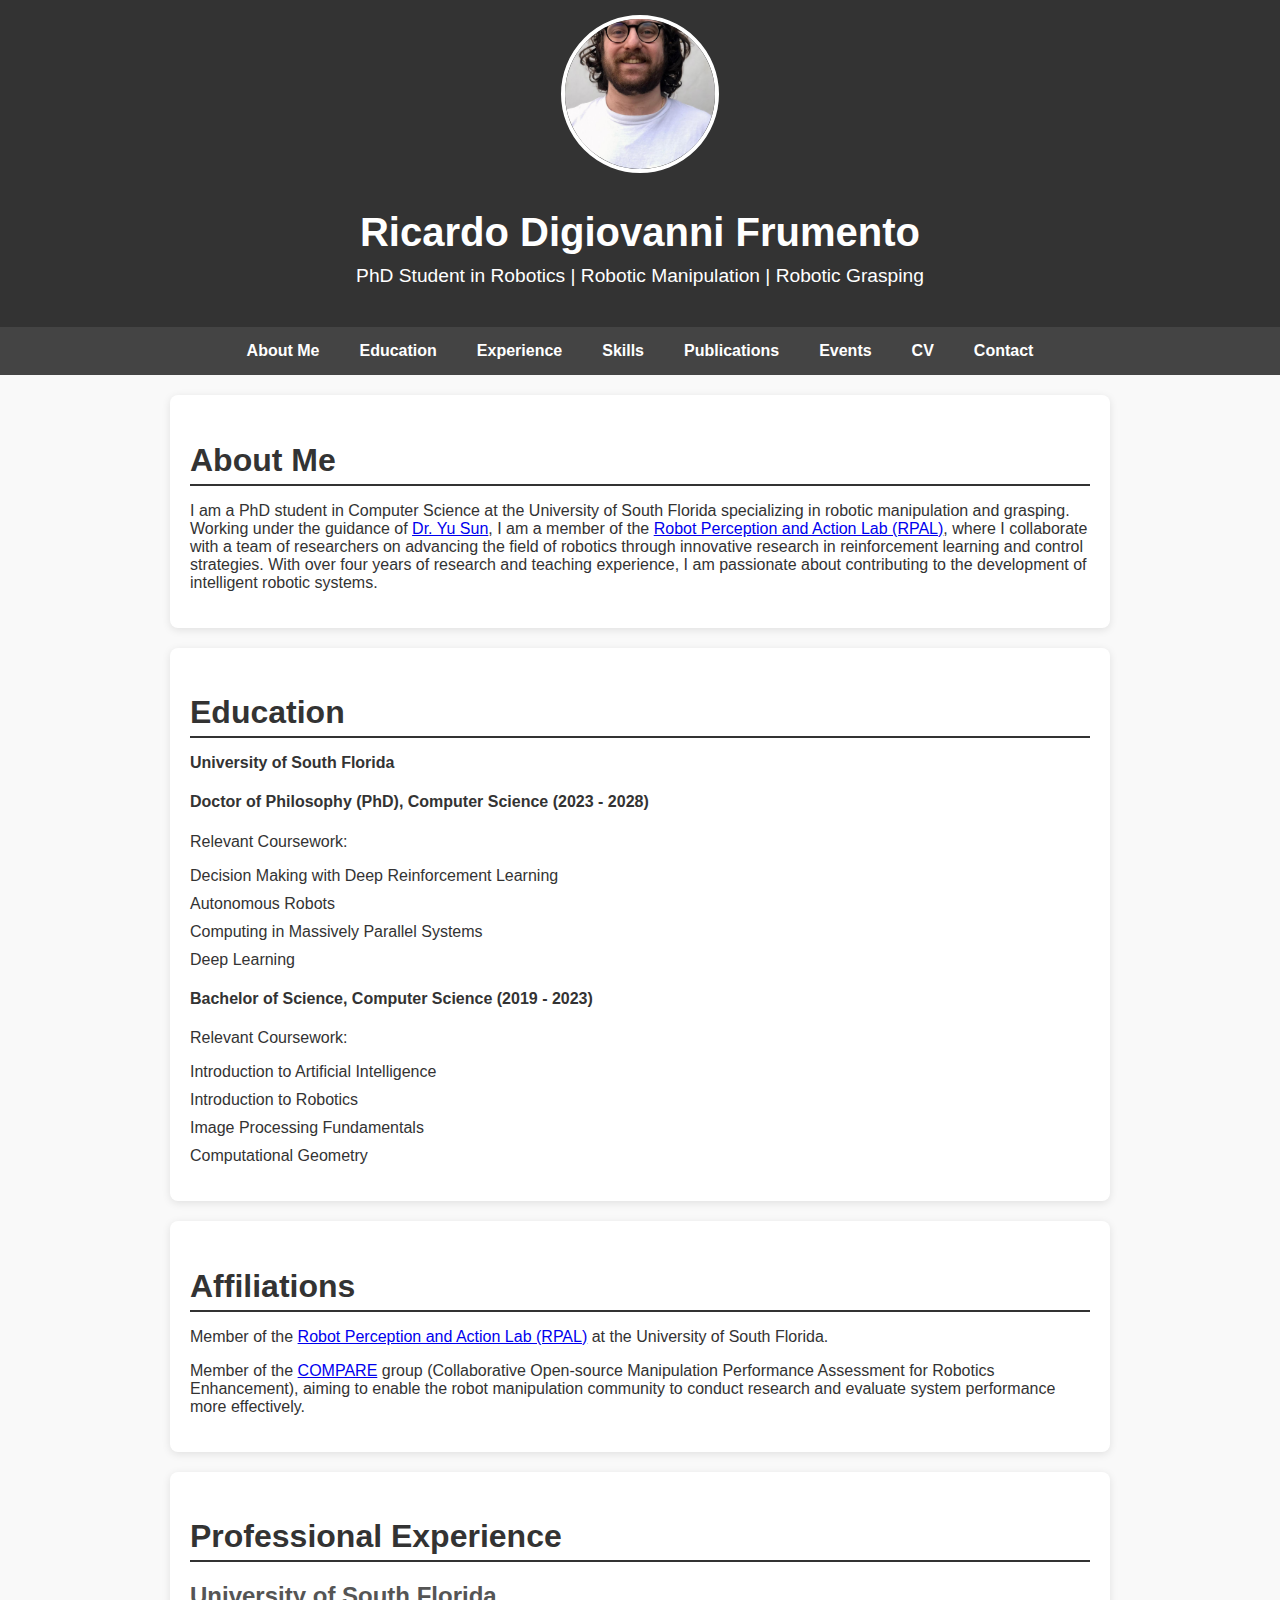
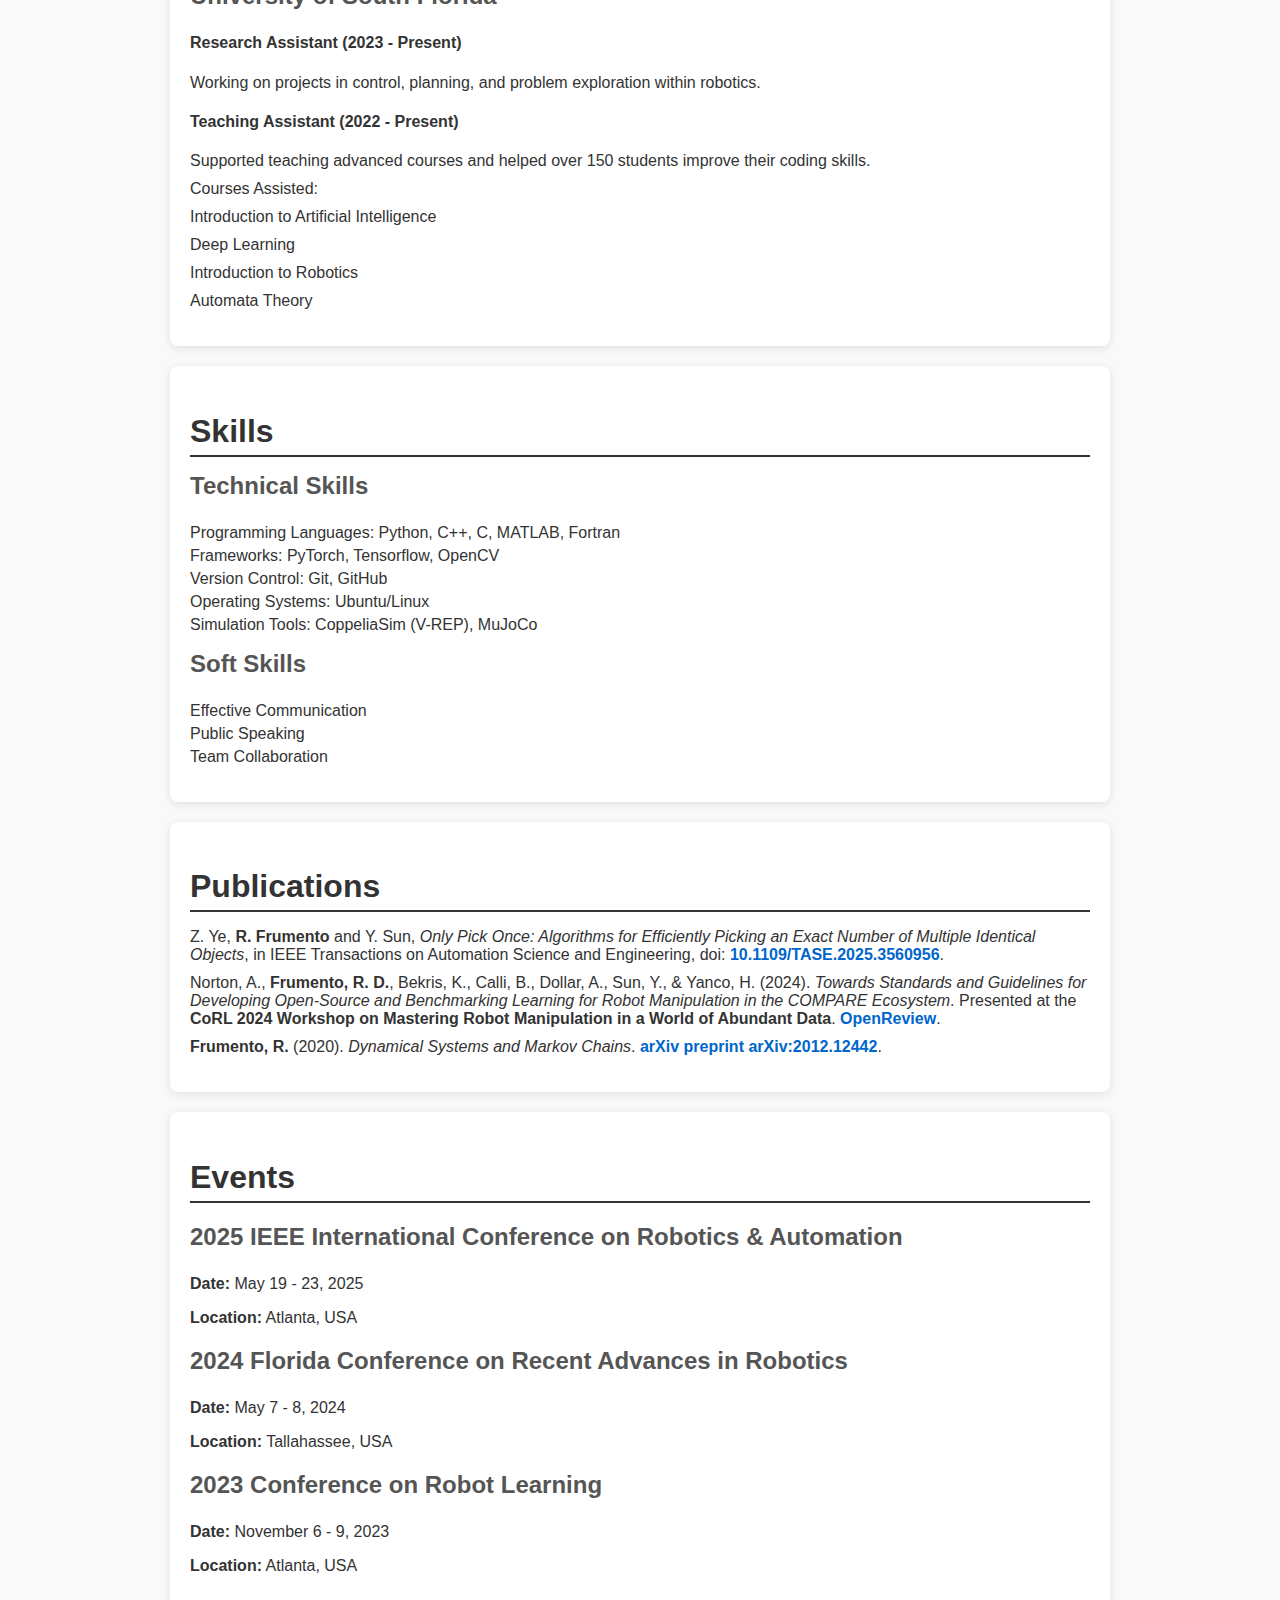
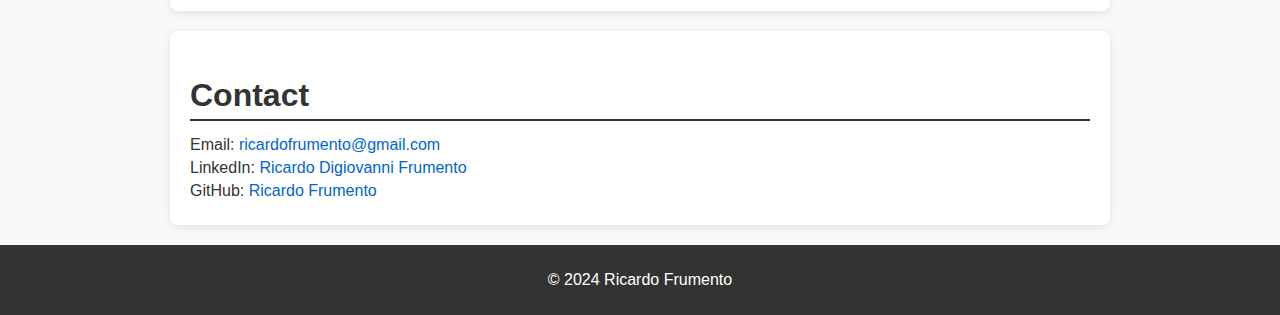
==== commit bd1f988b: "Update index.html" ====
--- a/index.html
+++ b/index.html
@@ -104,7 +104,7 @@
         <h2>Publications</h2>
         <ul>
             <li>
-                Z. Ye, <strong>R. Frumento</strong> and Y. Sun, <em>Only Pick Once: Algorithms for Efficiently Picking an Exact Number of Multiple Identical Objects</em>, in IEEE Transactions on Automation Science and Engineering, doi: 10.1109/TASE.2025.3560956.
+                Z. Ye, <strong>R. Frumento</strong> and Y. Sun, <em>Only Pick Once: Algorithms for Efficiently Picking an Exact Number of Multiple Identical Objects</em>, in IEEE Transactions on Automation Science and Engineering, doi: <a href="https://ieeexplore.ieee.org/document/10965785" target="_blank">10.1109/TASE.2025.3560956</a>.
             </li>
             <li>
                 Norton, A., <strong>Frumento, R. D.</strong>, Bekris, K., Calli, B., Dollar, A., Sun, Y., & Yanco, H. (2024). <em>Towards Standards and Guidelines for Developing Open-Source and Benchmarking Learning for Robot Manipulation in the COMPARE Ecosystem</em>. Presented at the <strong>CoRL 2024 Workshop on Mastering Robot Manipulation in a World of Abundant Data</strong>. <a href="https://openreview.net/forum?id=eDRxok2gvr" target="_blank">OpenReview</a>.
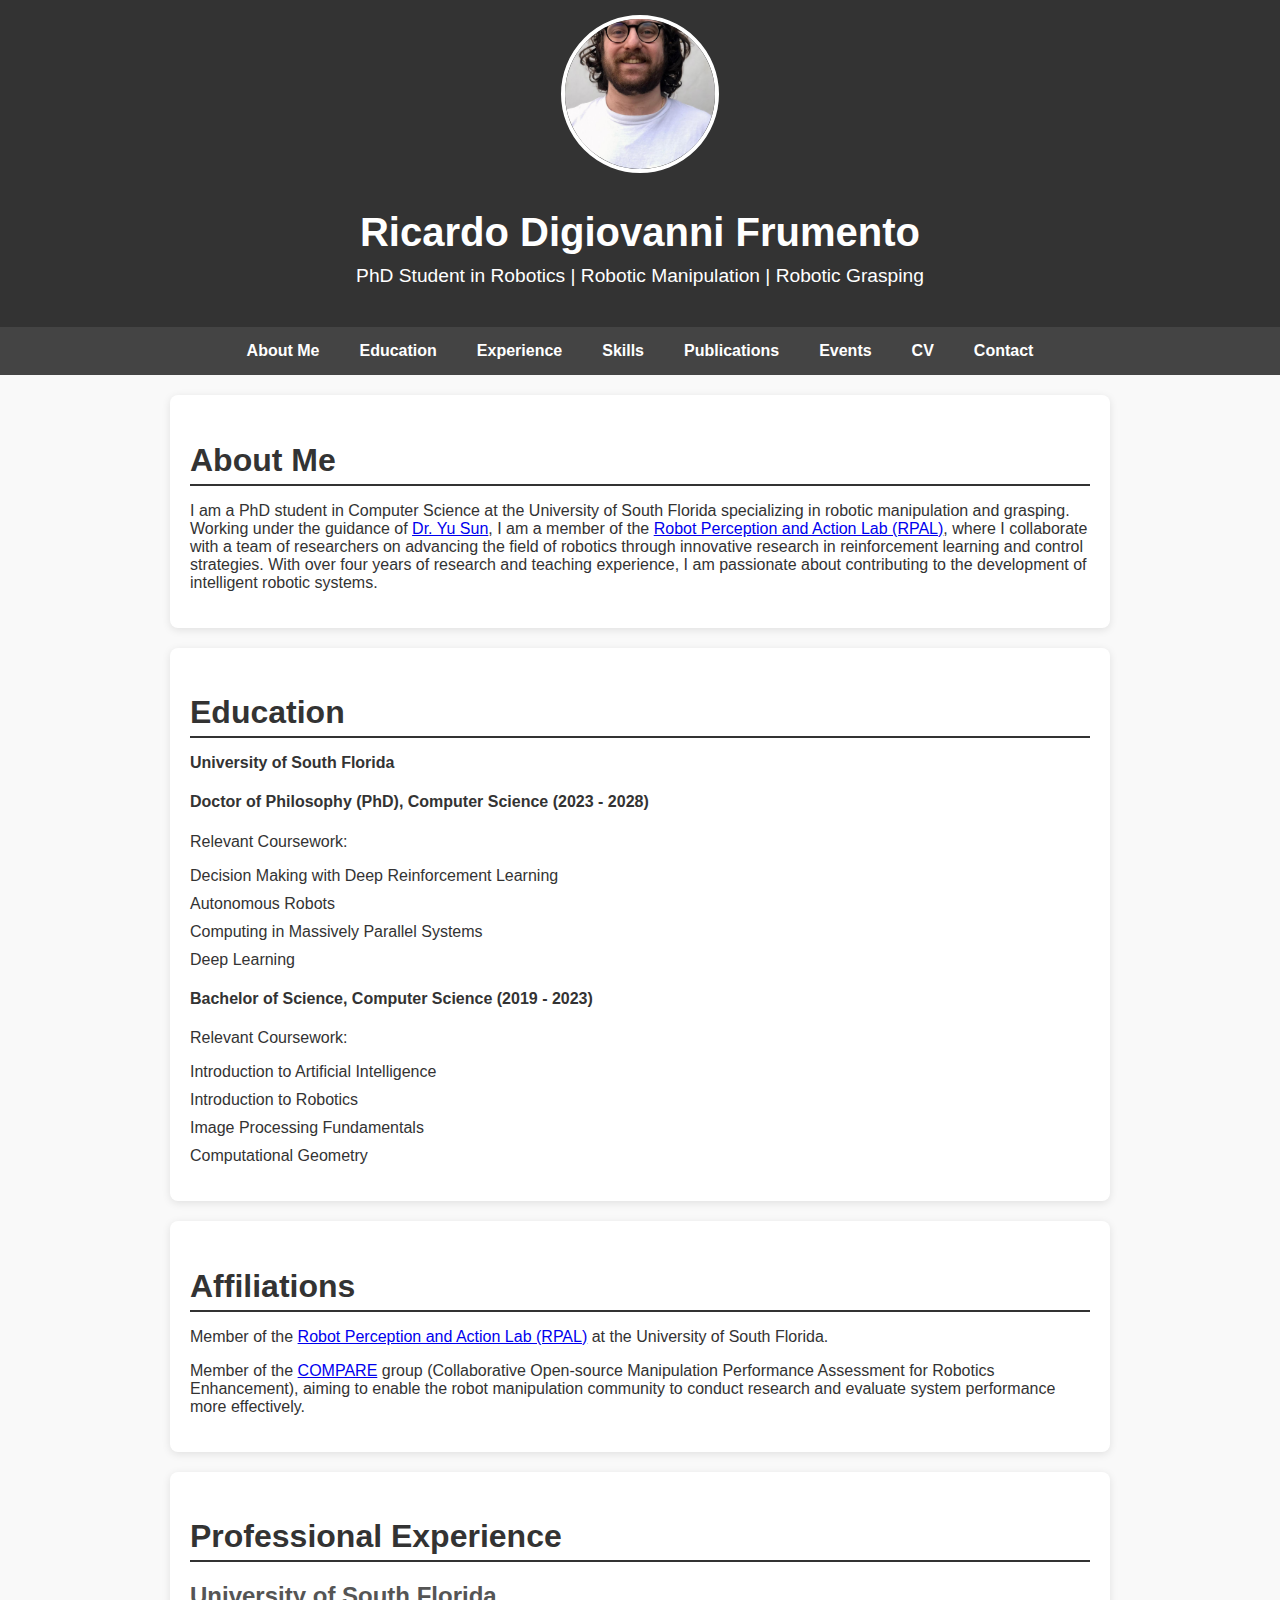
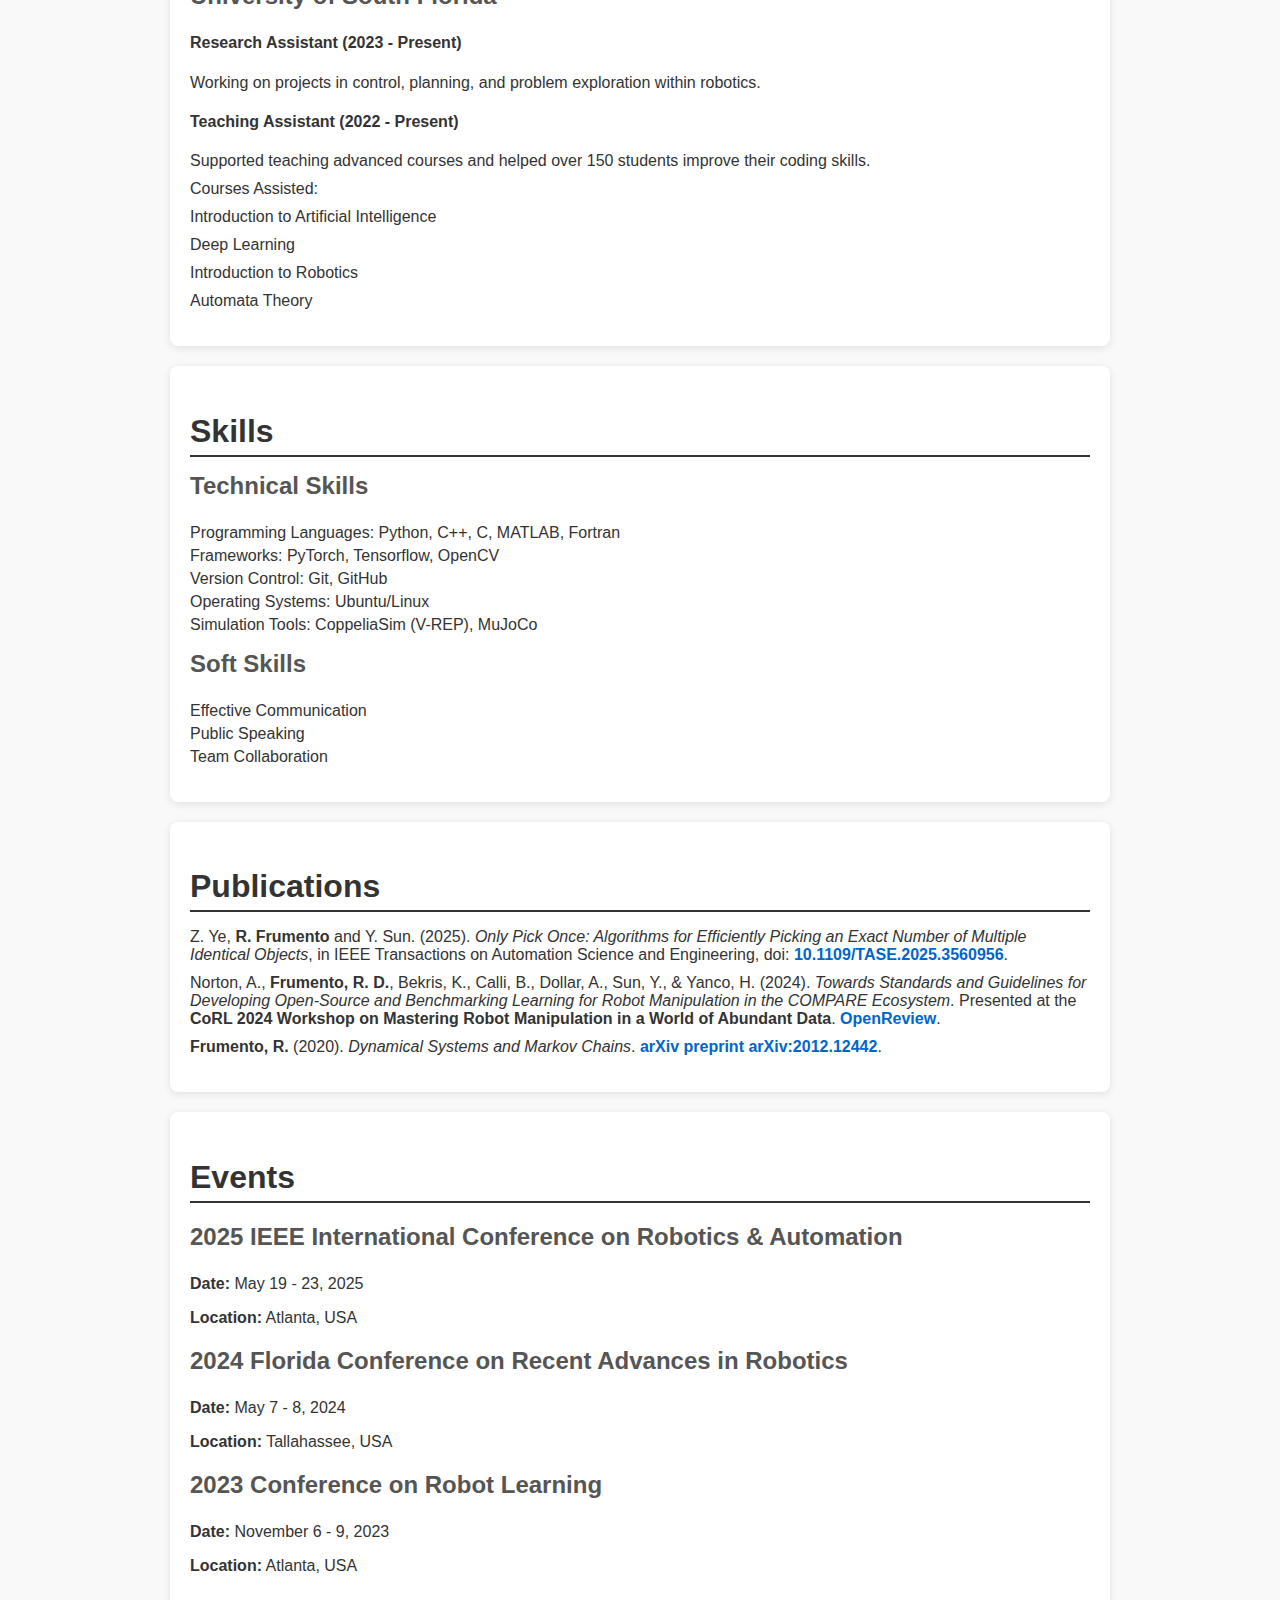
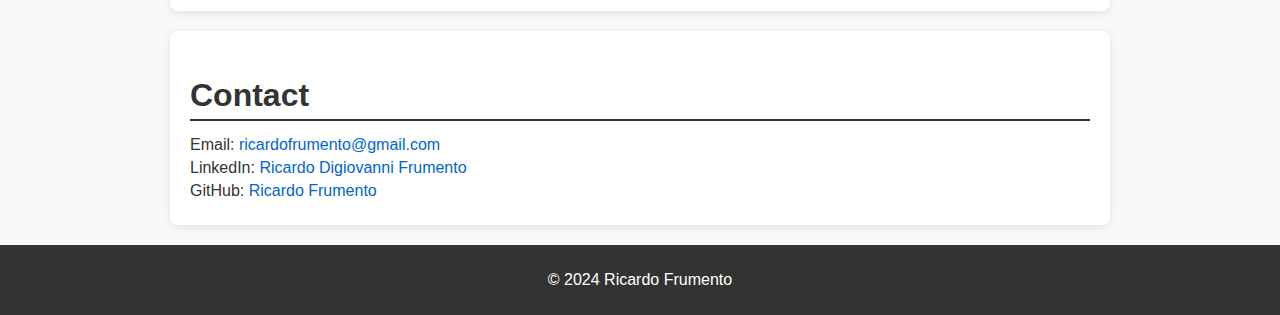
==== commit 0ad920b1: "Update index.html" ====
--- a/index.html
+++ b/index.html
@@ -104,7 +104,7 @@
         <h2>Publications</h2>
         <ul>
             <li>
-                Z. Ye, <strong>R. Frumento</strong> and Y. Sun, <em>Only Pick Once: Algorithms for Efficiently Picking an Exact Number of Multiple Identical Objects</em>, in IEEE Transactions on Automation Science and Engineering, doi: <a href="https://ieeexplore.ieee.org/document/10965785" target="_blank">10.1109/TASE.2025.3560956</a>.
+                Z. Ye, <strong>R. Frumento</strong> and Y. Sun. (2025). <em>Only Pick Once: Algorithms for Efficiently Picking an Exact Number of Multiple Identical Objects</em>, in IEEE Transactions on Automation Science and Engineering, doi: <a href="https://ieeexplore.ieee.org/document/10965785" target="_blank">10.1109/TASE.2025.3560956</a>.
             </li>
             <li>
                 Norton, A., <strong>Frumento, R. D.</strong>, Bekris, K., Calli, B., Dollar, A., Sun, Y., & Yanco, H. (2024). <em>Towards Standards and Guidelines for Developing Open-Source and Benchmarking Learning for Robot Manipulation in the COMPARE Ecosystem</em>. Presented at the <strong>CoRL 2024 Workshop on Mastering Robot Manipulation in a World of Abundant Data</strong>. <a href="https://openreview.net/forum?id=eDRxok2gvr" target="_blank">OpenReview</a>.
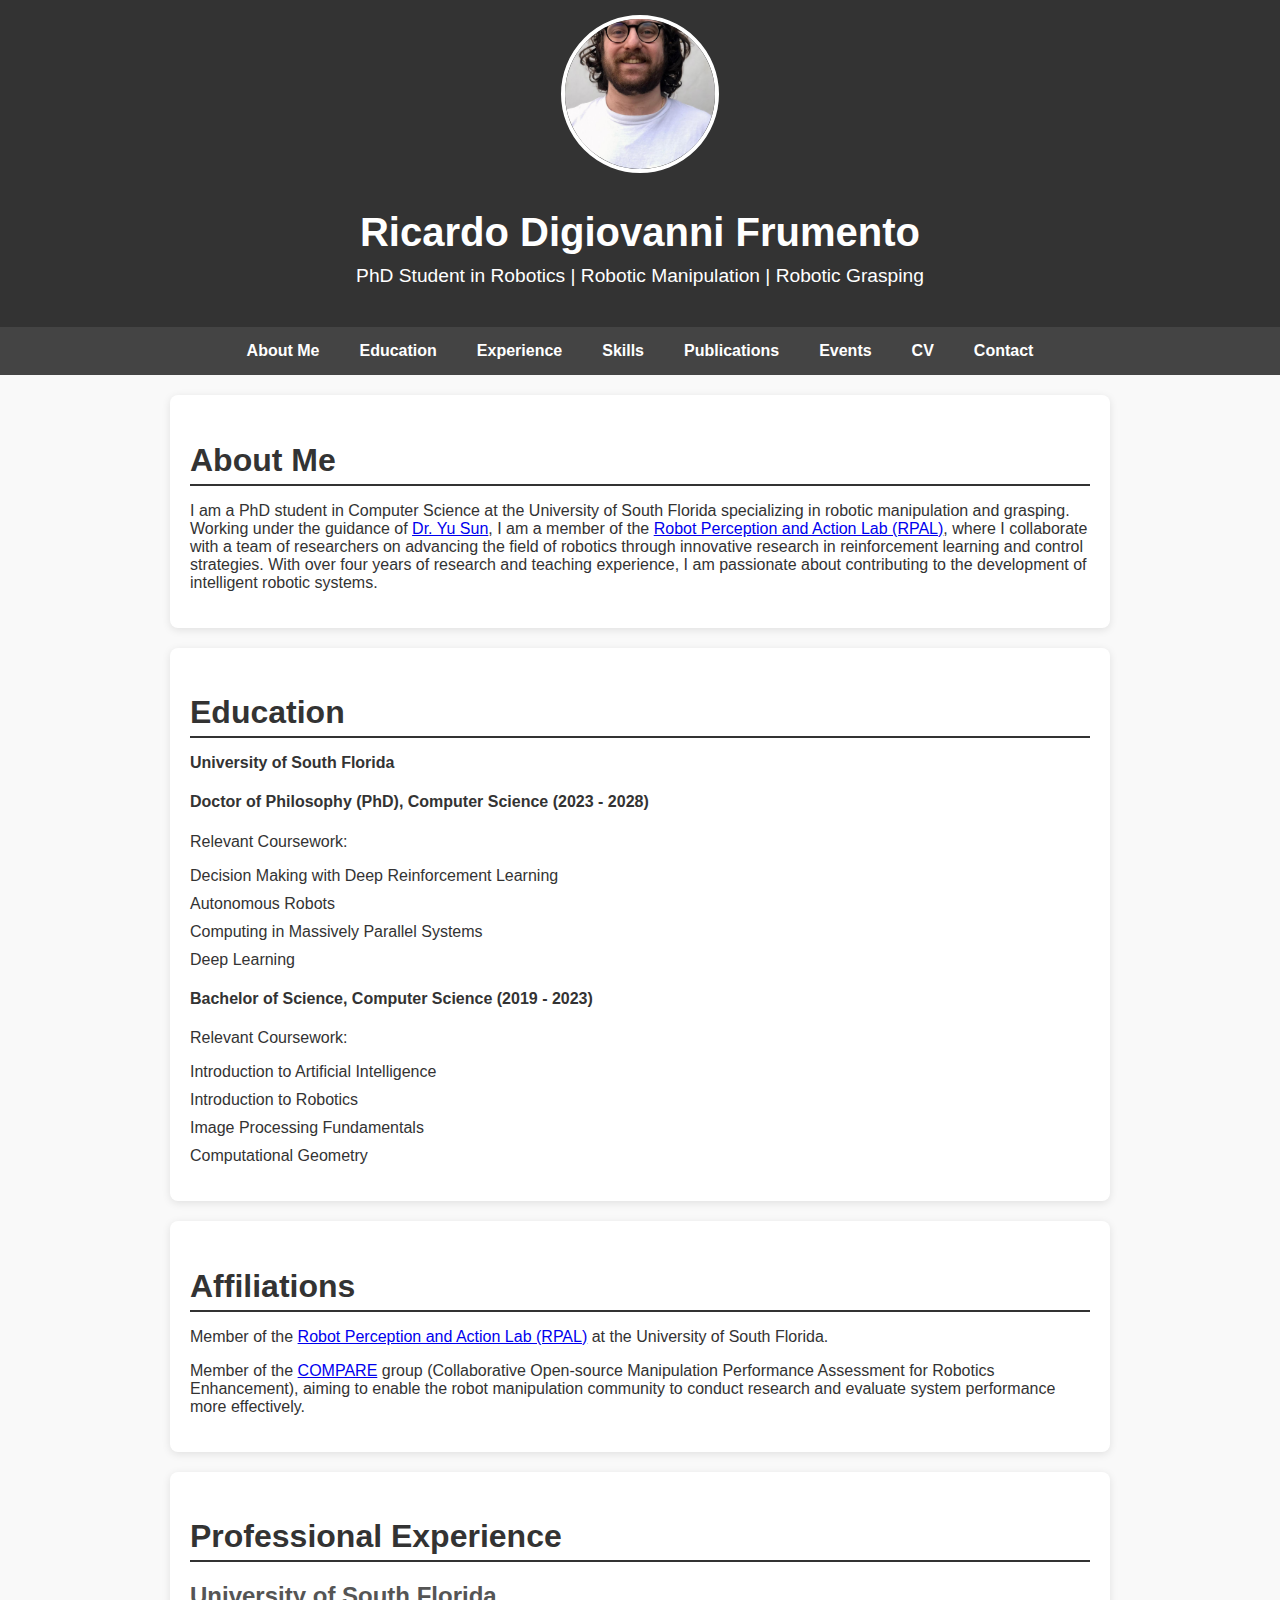
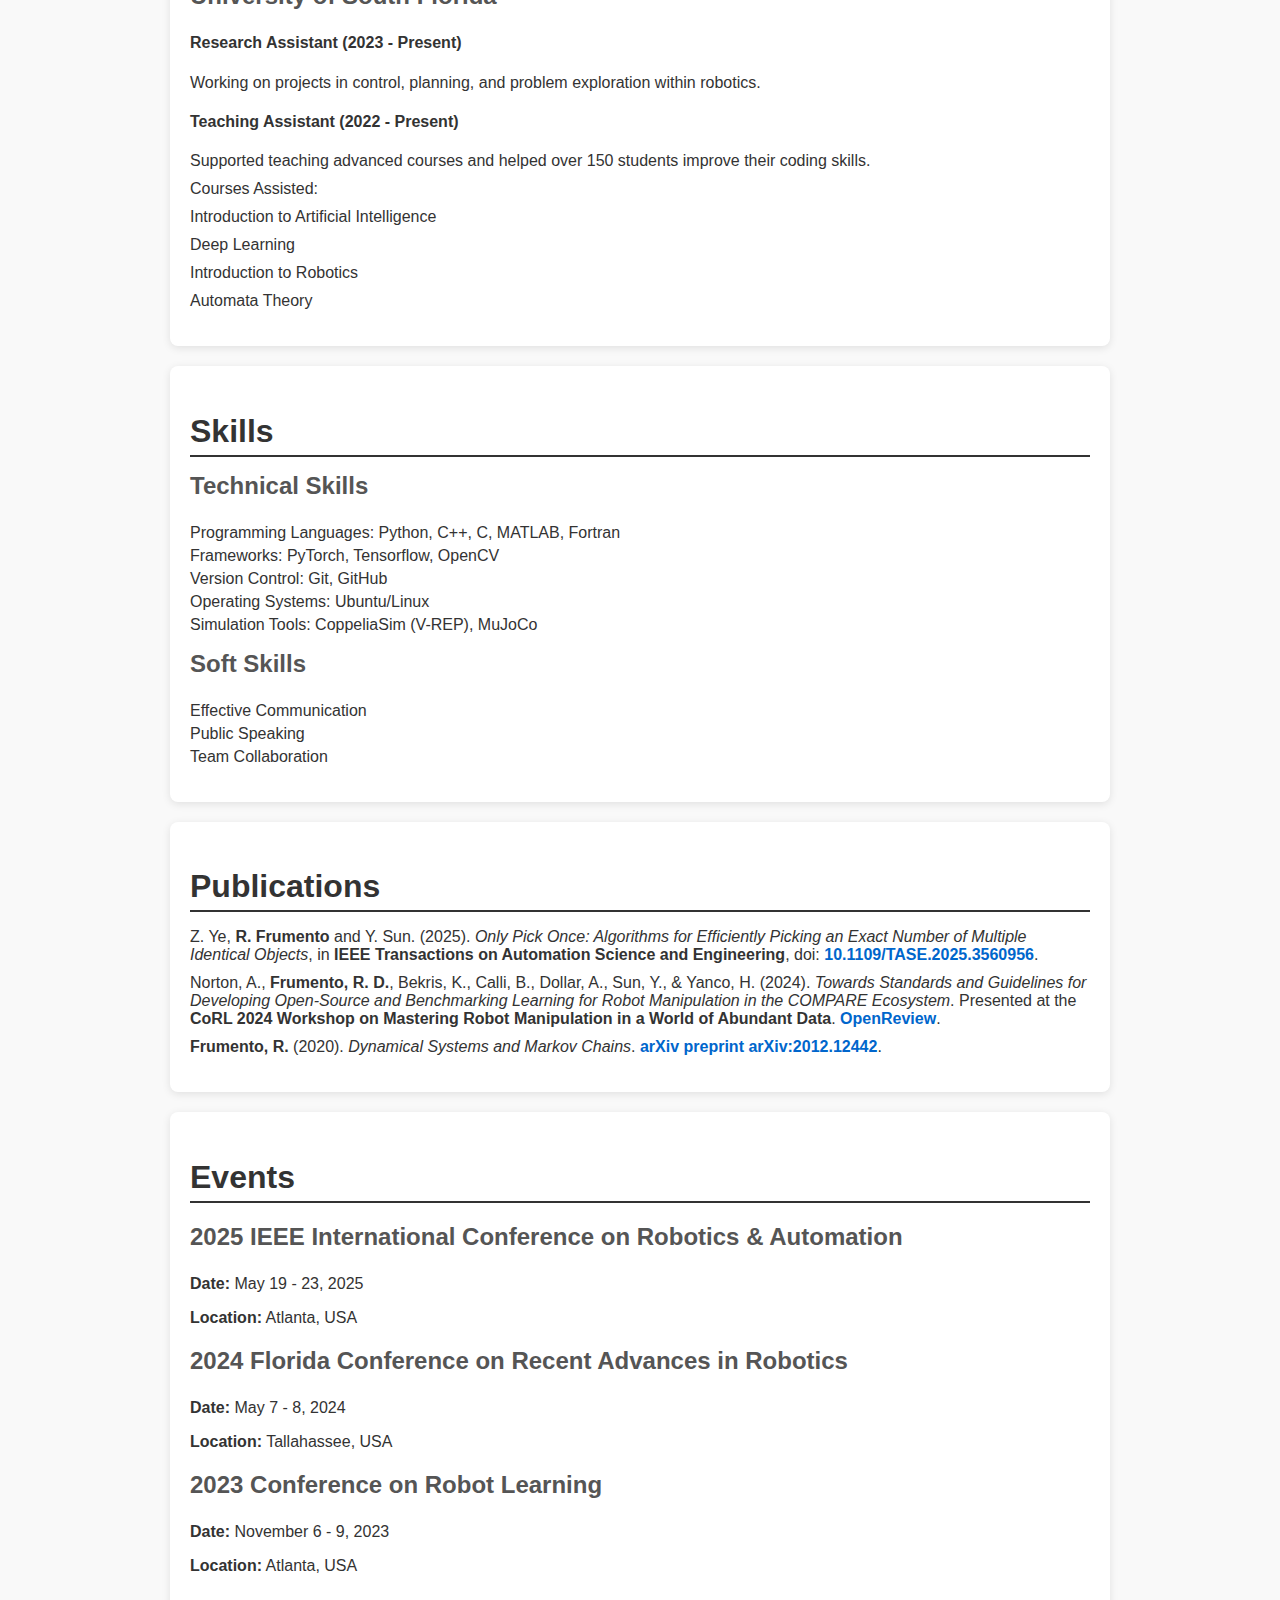
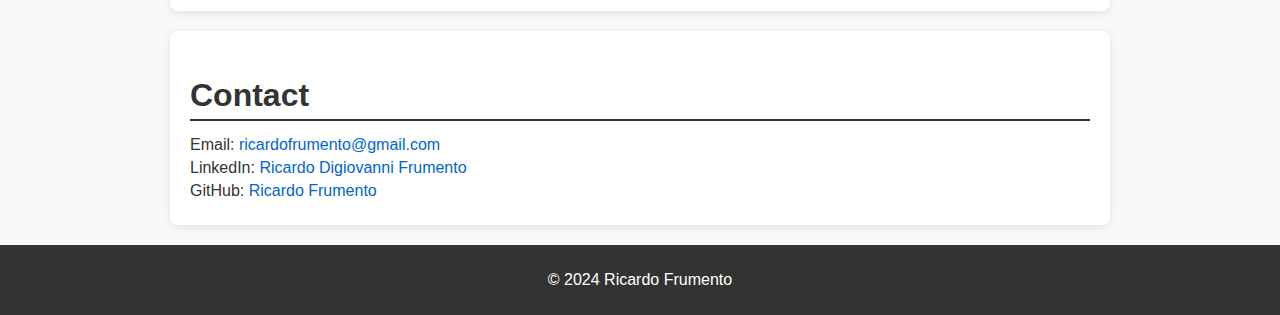
==== commit 5b5b9ad5: "Update index.html" ====
--- a/index.html
+++ b/index.html
@@ -104,7 +104,7 @@
         <h2>Publications</h2>
         <ul>
             <li>
-                Z. Ye, <strong>R. Frumento</strong> and Y. Sun. (2025). <em>Only Pick Once: Algorithms for Efficiently Picking an Exact Number of Multiple Identical Objects</em>, in IEEE Transactions on Automation Science and Engineering, doi: <a href="https://ieeexplore.ieee.org/document/10965785" target="_blank">10.1109/TASE.2025.3560956</a>.
+                Z. Ye, <strong>R. Frumento</strong> and Y. Sun. (2025). <em>Only Pick Once: Algorithms for Efficiently Picking an Exact Number of Multiple Identical Objects</em>, in <strong>IEEE Transactions on Automation Science and Engineering</strong>, doi: <a href="https://ieeexplore.ieee.org/document/10965785" target="_blank">10.1109/TASE.2025.3560956</a>.
             </li>
             <li>
                 Norton, A., <strong>Frumento, R. D.</strong>, Bekris, K., Calli, B., Dollar, A., Sun, Y., & Yanco, H. (2024). <em>Towards Standards and Guidelines for Developing Open-Source and Benchmarking Learning for Robot Manipulation in the COMPARE Ecosystem</em>. Presented at the <strong>CoRL 2024 Workshop on Mastering Robot Manipulation in a World of Abundant Data</strong>. <a href="https://openreview.net/forum?id=eDRxok2gvr" target="_blank">OpenReview</a>.
